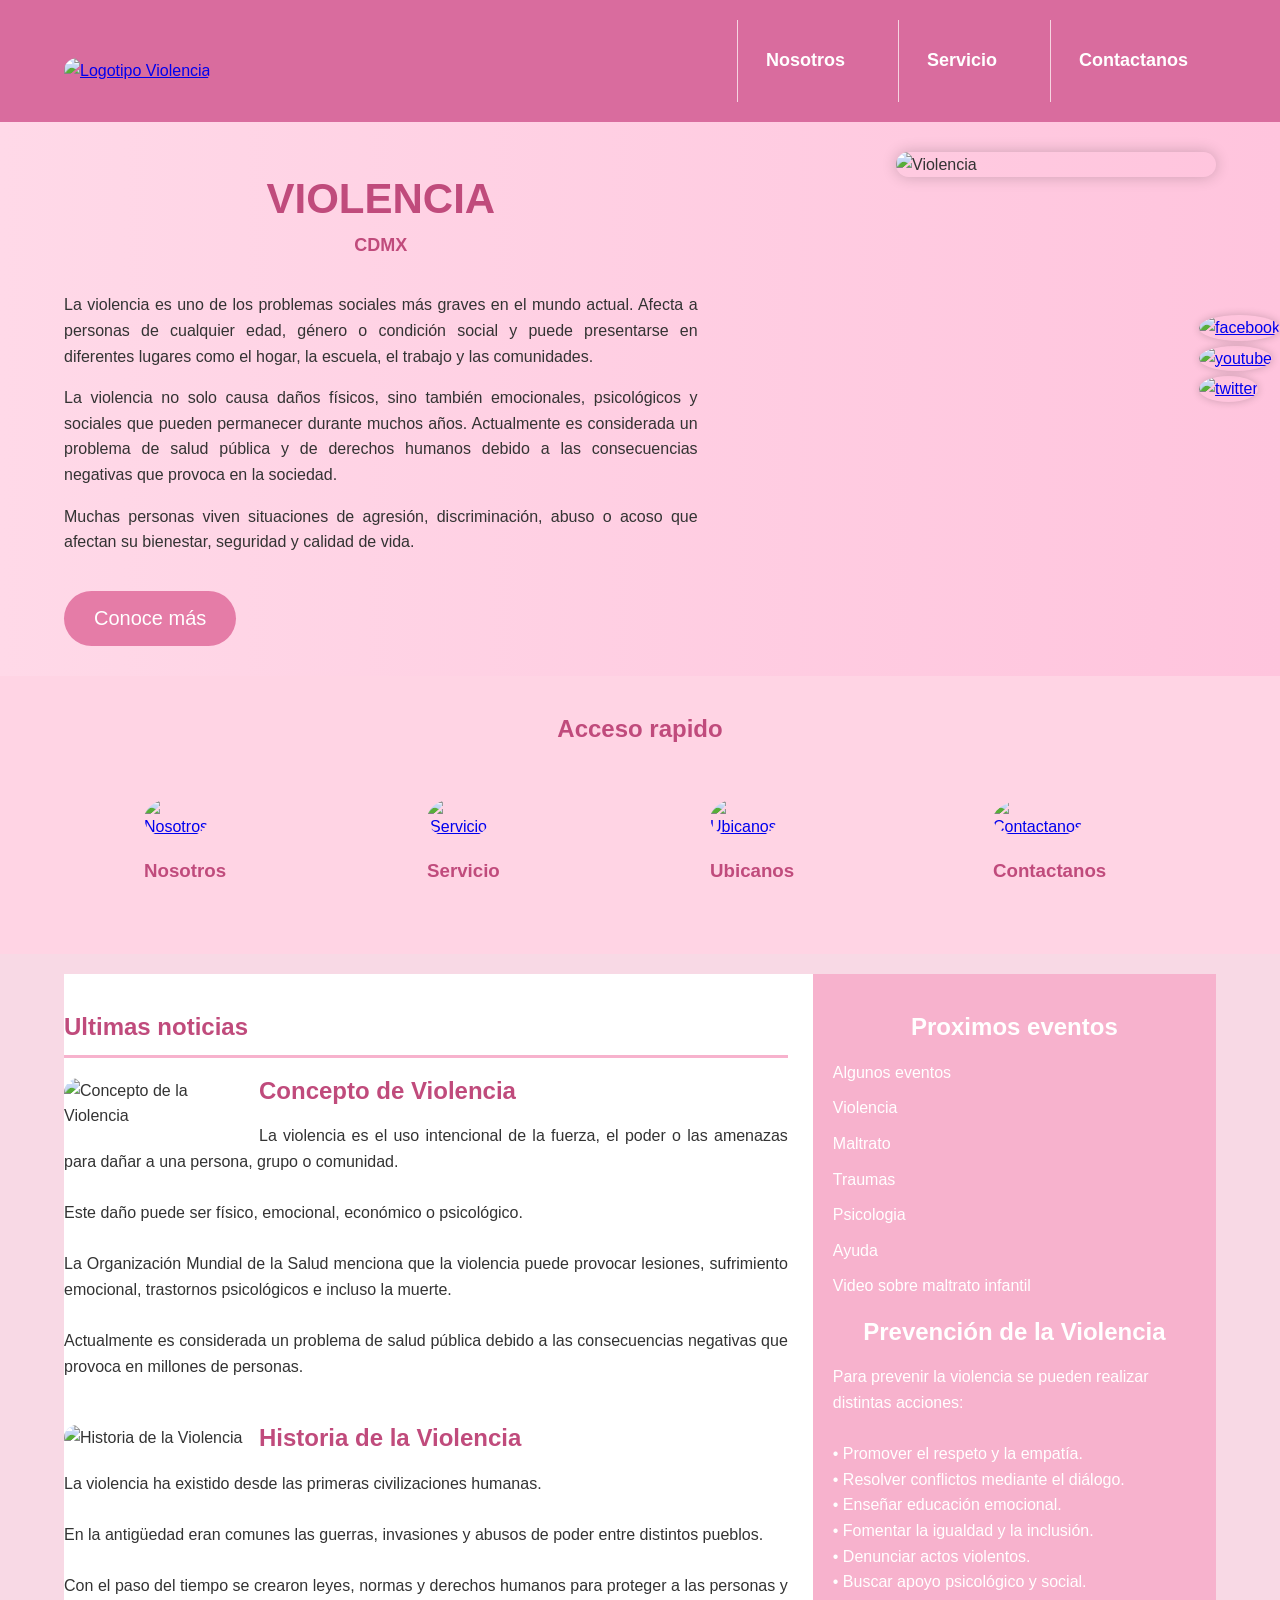
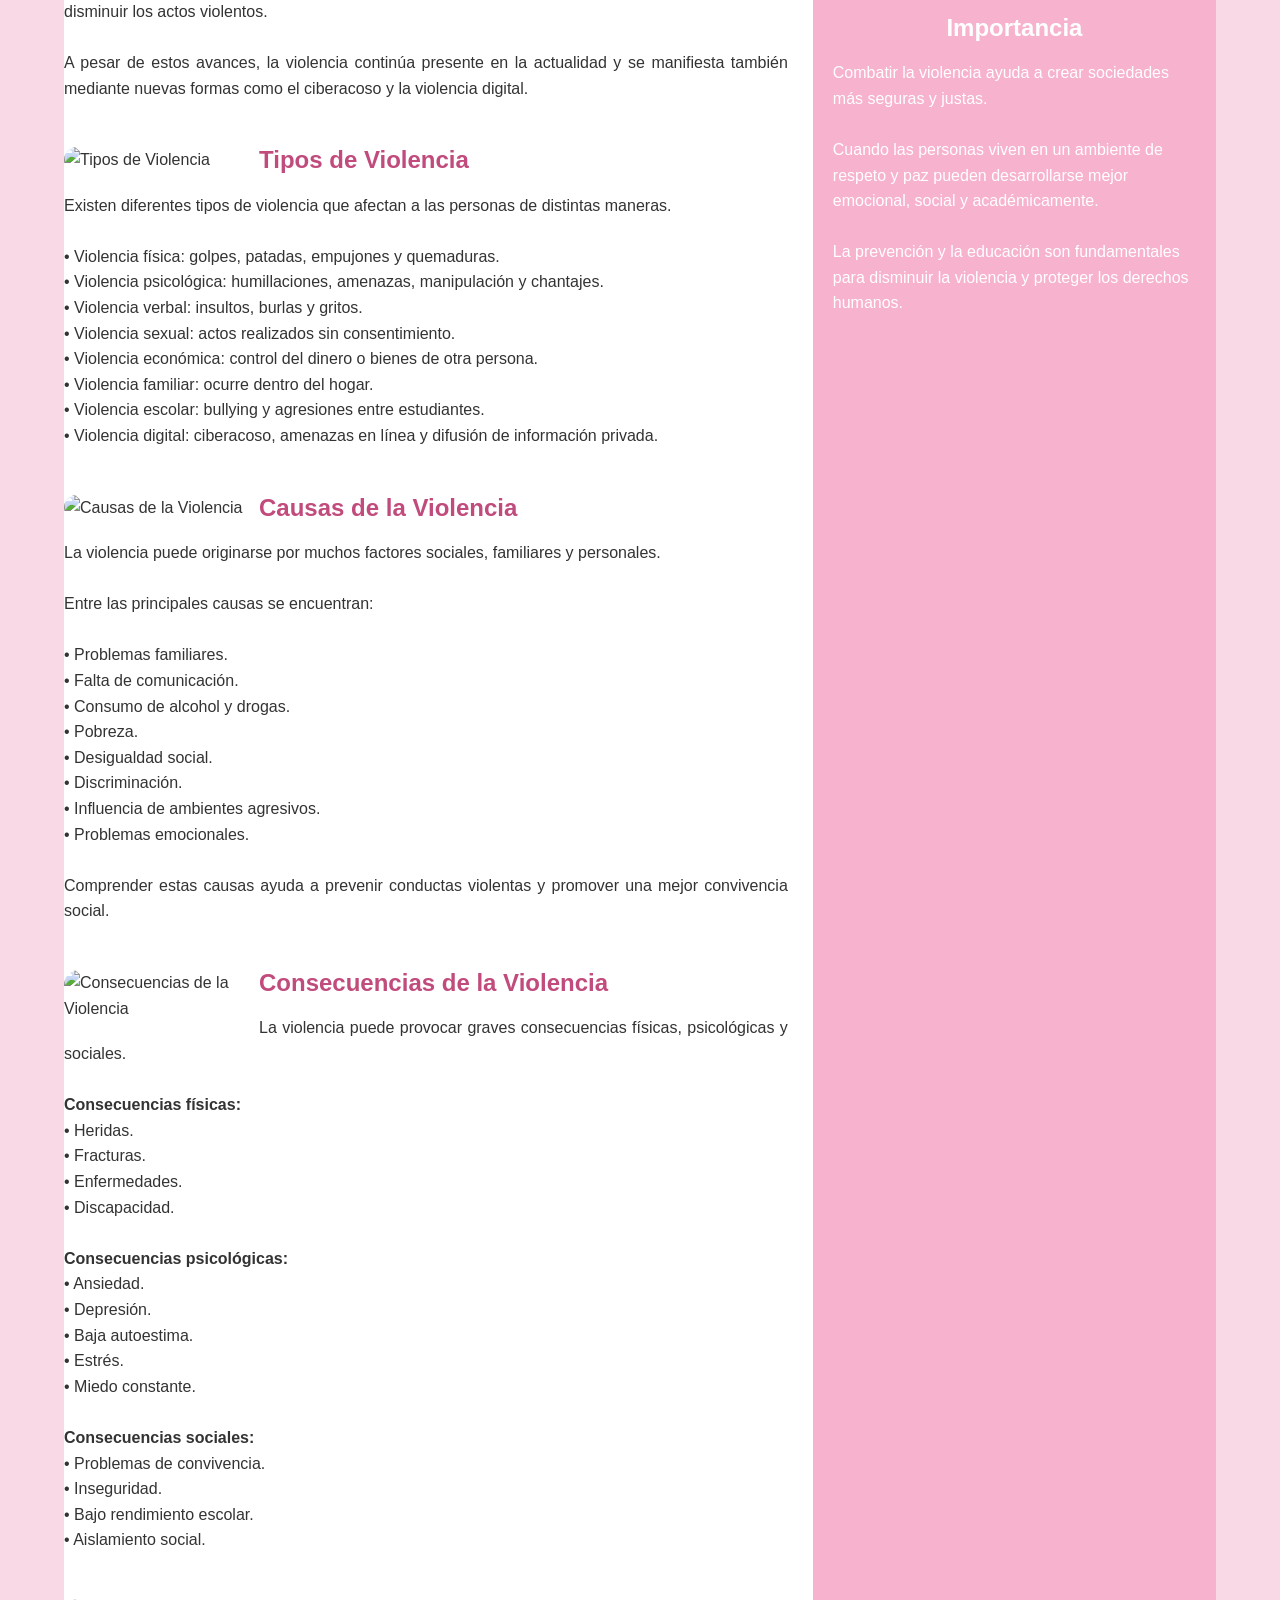
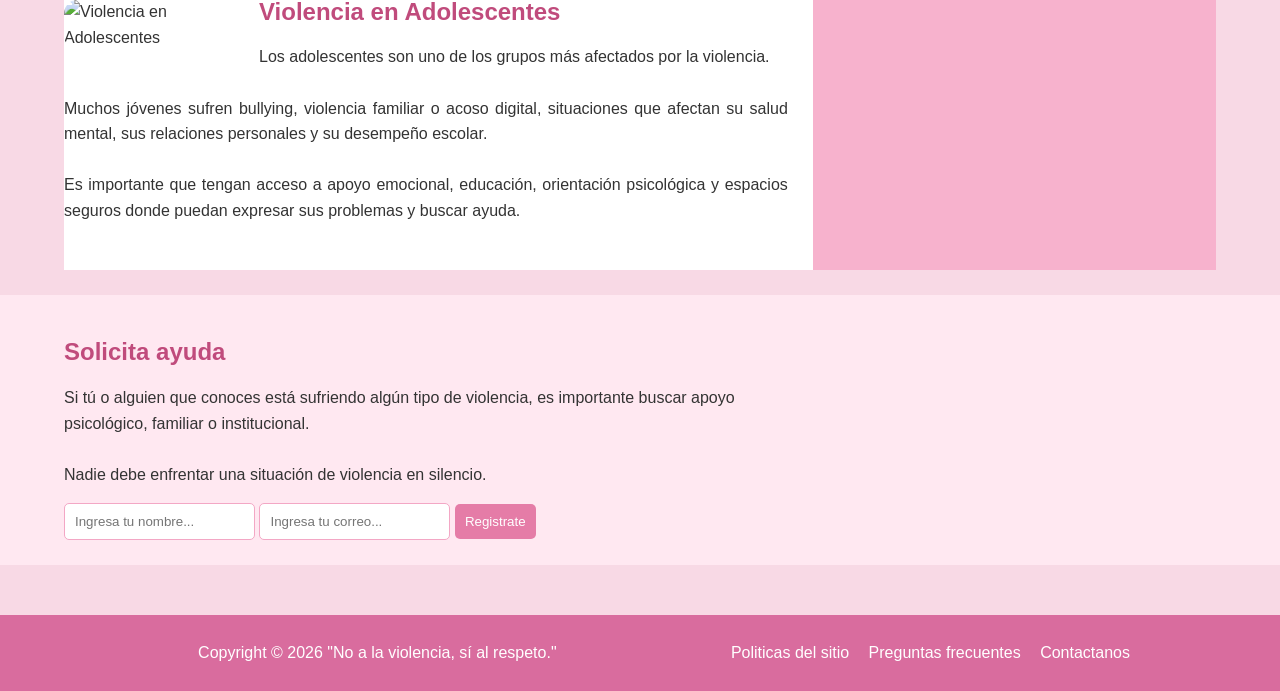
==== index.html @ 07f92d8f "Update index.html" ====
<!DOCTYPE html>
<html lang="es">
<head>
    <meta charset="UTF-8">
    <title>Proyecto Violencia</title>
    <link rel="stylesheet" href="Violencia_estilo.css">
</head>

<body>

<header class="encabezado" role="banner">
    <div class="contenedor">

        <a href="#" class="logo">
            <img src="C:\Users\saman\OneDrive\Nueva carpeta\Logo violencia.JPG" alt="Logotipo Violencia">
        </a>

        <nav role="navigation">
            <ul>
                <li><a href="Nosotros.html">Nosotros</a></li>
                <li><a href="Servicios.html">Servicio</a></li>
                <li><a href="Contactanos.html">Contactanos</a></li>
            </ul>
        </nav>

    </div>
</header>

<!-- FIN ENCABEZADO -->

<div class="presentacion">

    <div class="contenedor">

        <div class="introduccion-presentacion">

            <h1>VIOLENCIA <br><span>CDMX</span></h1>

            <p>
            La violencia es uno de los problemas sociales más graves en el mundo actual.
            Afecta a personas de cualquier edad, género o condición social y puede
            presentarse en diferentes lugares como el hogar, la escuela, el trabajo
            y las comunidades.
            </p>

            <p>
            La violencia no solo causa daños físicos, sino también emocionales,
            psicológicos y sociales que pueden permanecer durante muchos años.
            Actualmente es considerada un problema de salud pública y de derechos
            humanos debido a las consecuencias negativas que provoca en la sociedad.
            </p>

            <p>
            Muchas personas viven situaciones de agresión, discriminación, abuso o
            acoso que afectan su bienestar, seguridad y calidad de vida.
            </p>

            <a href="https://www.comoves.unam.mx/numeros/articulo/143/maltrato-la-violencia-de-todos-los-dias"
            class="aprender-mas"
            target="_blank">
            Conoce más
            </a>

        </div>

        <img src="C:\Users\saman\OneDrive\Nueva carpeta\Violencia.JPG" alt="Violencia">

    </div>

</div>

<!-- FIN PRESENTACION -->

<!-- INICIO ACCESO RAPIDO -->

<section class="acceso-rapido">
    <div class="contenedor">

        <h2>Acceso rapido</h2>

        <ul>

            <figure>
                <a href="Nosotros.html">
                    <img src="C:\Users\saman\OneDrive\Nueva carpeta\nosotros.PNG" alt="Nosotros">
                </a>
                <figcaption>
                    <h3><a href="Nosotros.html">Nosotros</a></h3>
                </figcaption>
            </figure>

            <figure>
                <a href="Servicios.html">
                    <img src="C:\Users\saman\OneDrive\Nueva carpeta\Servicio.JPG" alt="Servicio">
                </a>
                <figcaption>
                    <h3><a href="Servicios.html">Servicio</a></h3>
                </figcaption>
            </figure>

            <figure>
                <a href="Ubicacion.html">
                    <img src="C:\Users\saman\OneDrive\Nueva carpeta\Ubicacion.AVIF" alt="Ubicanos">
                </a>
                <figcaption>
                    <h3><a href="Ubicacion.html">Ubicanos</a></h3>
                </figcaption>
            </figure>

            <figure>
                <a href="Contactanos.html">
                    <img src="C:\Users\saman\OneDrive\Nueva carpeta\Contactanos.JPG" alt="Contactanos">
                </a>
                <figcaption>
                    <h3><a href="Contactanos.html">Contactanos</a></h3>
                </figcaption>
            </figure>

        </ul>

    </div>
</section>

<!-- FIN ACCESO RAPIDO -->

<div class="bloque-contenido">
    <div class="contenedor">

        <main class="articulos" role="main">

            <h2>Ultimas noticias</h2>

            <article>

                <img src="C:\Users\saman\OneDrive\Nueva carpeta\Violencia2.JPG" alt="Concepto de la Violencia">

                <h1>
                    <a href="https://consulmex.sre.gob.mx/fresno/index.php/es/proteccion/vaim/que-es-la-violencia">Concepto de Violencia</a>
                </h1>

                <p>
                La violencia es el uso intencional de la fuerza, el poder o las
                amenazas para dañar a una persona, grupo o comunidad.

                <br><br>

                Este daño puede ser físico, emocional, económico o psicológico.

                <br><br>

                La Organización Mundial de la Salud menciona que la violencia puede
                provocar lesiones, sufrimiento emocional, trastornos psicológicos
                e incluso la muerte.

                <br><br>

                Actualmente es considerada un problema de salud pública debido a
                las consecuencias negativas que provoca en millones de personas.
                </p>

            </article>

            <article>

                <img src="C:\Users\saman\OneDrive\Nueva carpeta\Violencia3.WEBP" alt="Historia de la Violencia">

                <h1>
                    <a href="https://courier.unesco.org/es/articles/los-origenes-de-la-violencia">Historia de la Violencia</a>
                </h1>

                <p>
                La violencia ha existido desde las primeras civilizaciones humanas.

                <br><br>

                En la antigüedad eran comunes las guerras, invasiones y abusos de
                poder entre distintos pueblos.

                <br><br>

                Con el paso del tiempo se crearon leyes, normas y derechos humanos
                para proteger a las personas y disminuir los actos violentos.

                <br><br>

                A pesar de estos avances, la violencia continúa presente en la
                actualidad y se manifiesta también mediante nuevas formas como
                el ciberacoso y la violencia digital.
                </p>

            </article>

                        <article>

                <img src="C:\Users\saman\OneDrive\Nueva carpeta\Tipos.JPG" alt="Tipos de Violencia">

                <h1>
                    <a href="https://www.gob.mx/cms/uploads/attachment/file/303594/Prevencion_de_la_violencia__Tipos_de_Violencia.pdf">Tipos de Violencia</a>
                </h1>

                <p>
                Existen diferentes tipos de violencia que afectan a las personas de distintas maneras.

                <br><br>

                • Violencia física: golpes, patadas, empujones y quemaduras.<br>
                • Violencia psicológica: humillaciones, amenazas, manipulación y chantajes.<br>
                • Violencia verbal: insultos, burlas y gritos.<br>
                • Violencia sexual: actos realizados sin consentimiento.<br>
                • Violencia económica: control del dinero o bienes de otra persona.<br>
                • Violencia familiar: ocurre dentro del hogar.<br>
                • Violencia escolar: bullying y agresiones entre estudiantes.<br>
                • Violencia digital: ciberacoso, amenazas en línea y difusión de información privada.
                </p>

            </article>

            <article>

                <img src="C:\Users\saman\OneDrive\Nueva carpeta\causas.JPG" alt="Causas de la Violencia">

                <h1>
                    <a href="https://iucpol.com/genetica-y-violencia-causas/?srsltid=AfmBOopUWx2rlvfwy8B8EPbp8piBoFKcfzsE8zmRlgipZtyoLxdFioP6">Causas de la Violencia</a>
                </h1>

                <p>
                La violencia puede originarse por muchos factores sociales, familiares y personales.

                <br><br>

                Entre las principales causas se encuentran:

                <br><br>

                • Problemas familiares.<br>
                • Falta de comunicación.<br>
                • Consumo de alcohol y drogas.<br>
                • Pobreza.<br>
                • Desigualdad social.<br>
                • Discriminación.<br>
                • Influencia de ambientes agresivos.<br>
                • Problemas emocionales.

                <br><br>

                Comprender estas causas ayuda a prevenir conductas violentas y promover una mejor convivencia social.
                </p>

            </article>

            <article>

                <img src="C:\Users\saman\OneDrive\Nueva carpeta\consecuencias.WEBP" alt="Consecuencias de la Violencia">

                <h1>
                    <a href="https://www.hommealternative.com/fr/consecuencias-violencia.htm">Consecuencias de la Violencia</a>
                </h1>

                <p>
                La violencia puede provocar graves consecuencias físicas, psicológicas y sociales.

                <br><br>

                <b>Consecuencias físicas:</b><br>
                • Heridas.<br>
                • Fracturas.<br>
                • Enfermedades.<br>
                • Discapacidad.

                <br><br>

                <b>Consecuencias psicológicas:</b><br>
                • Ansiedad.<br>
                • Depresión.<br>
                • Baja autoestima.<br>
                • Estrés.<br>
                • Miedo constante.

                <br><br>

                <b>Consecuencias sociales:</b><br>
                • Problemas de convivencia.<br>
                • Inseguridad.<br>
                • Bajo rendimiento escolar.<br>
                • Aislamiento social.
                </p>

            </article>

            <article>

                <img src="C:\Users\saman\OneDrive\Nueva carpeta\Adolecentes.JPG" alt="Violencia en Adolescentes">

                <h1>
                    <a href="https://www.paho.org/es/temas/violencia-juvenil">Violencia en Adolescentes</a>
                </h1>

                <p>
                Los adolescentes son uno de los grupos más afectados por la violencia.

                <br><br>

                Muchos jóvenes sufren bullying, violencia familiar o acoso digital,
                situaciones que afectan su salud mental, sus relaciones personales
                y su desempeño escolar.

                <br><br>

                Es importante que tengan acceso a apoyo emocional, educación,
                orientación psicológica y espacios seguros donde puedan expresar
                sus problemas y buscar ayuda.
                </p>

            </article>

                    </main>

        <aside class="complementario" role="complementary">

            <h2>Proximos eventos</h2>

            <ul>
                <li><a href="https://www.unwomen.org/es/what-we-do/ending-violence-against-women/unite/theme">Algunos eventos</a></li>
                <li><a href="https://www.uv.mx/cendhiu/general/violencia-y-agresividad/">Violencia</a></li>
                <li><a href="https://es.hsc.unm.edu/medicine/education/leo/reporting/">Maltrato</a></li>
                <li><a href="https://www.medicalnewstoday.com/articles/es/que-es-trauma">Traumas</a></li>
                <li><a href="https://www.unir.net/revista/salud/que-es-psicologia-que-estudia/">Psicologia</a></li>
                <li><a href="https://mujeresseguras.cdmx.gob.mx/como-denunciar/">Ayuda</a></li>
                <li><a href="https://youtu.be/_oITk8RT4_k?si=hsIgcjNfLHgaTD6E">Video sobre maltrato infantil</a></li>
            </ul>

            <h2>Prevención de la Violencia</h2>

            <p>
            Para prevenir la violencia se pueden realizar distintas acciones:

            <br><br>

            • Promover el respeto y la empatía.<br>
            • Resolver conflictos mediante el diálogo.<br>
            • Enseñar educación emocional.<br>
            • Fomentar la igualdad y la inclusión.<br>
            • Denunciar actos violentos.<br>
            • Buscar apoyo psicológico y social.
            </p>

            <h2>Importancia</h2>

            <p>
            Combatir la violencia ayuda a crear sociedades más seguras y justas.

            <br><br>

            Cuando las personas viven en un ambiente de respeto y paz pueden
            desarrollarse mejor emocional, social y académicamente.

            <br><br>

            La prevención y la educación son fundamentales para disminuir la
            violencia y proteger los derechos humanos.
            </p>

        </aside>

    </div>
</div>

<!-- FIN BLOQUE CONTENIDO -->

<section class="suscripcion">

    <div class="contenedor">

        <h2>Solicita ayuda</h2>

        <p>
        Si tú o alguien que conoces está sufriendo algún tipo de violencia,
        es importante buscar apoyo psicológico, familiar o institucional.

        <br><br>

        Nadie debe enfrentar una situación de violencia en silencio.
        </p>

        <form action="#">

            <input type="text"
            name="nombre"
            placeholder="Ingresa tu nombre..."
            required>

            <input type="email"
            name="email"
            placeholder="Ingresa tu correo..."
            required>

            <input type="submit"
            name="valor"
            value="Registrate">

        </form>

    </div>

</section>


<!-- FIN SUSCRIPCION -->

<footer class="piedepagina" role="contentinfo">

    <div class="contenedor">

        <small>
        Copyright © 2026 "No a la violencia, sí al respeto."
        </small>

        <nav>
            <ul>
                <li><a href="Politicas de Sitio.html">Politicas del sitio</a></li>
                <li><a href="Preguntas frecuentes.html">Preguntas frecuentes</a></li>
                <li><a href="Contactanos.html">Contactanos</a></li>
            </ul>
        </nav>

    </div>

</footer>

<!-- REDES SOCIALES -->

<div class="social">

    <a href="https://www.facebook.com/share/1Fojn9PN9R/" title="FaceBook">
        <img src="C:\Users\saman\OneDrive\Nueva carpeta\Facebook.JPG" alt="facebook">
    </a>

    <a href="https://youtube.com/@nomas_violenciamx?si=GZgASnxwafXdJVvI" title="Youtube">
        <img src="C:\Users\saman\OneDrive\Nueva carpeta\YouTube.WEBP" alt="youtube">
    </a>

    <a href="https://x.com/RespetoSinVio" title="twitter">
        <img src="C:\Users\saman\OneDrive\Nueva carpeta\Twitter.PNG" alt="twitter">
    </a>

</div>

</body>
</html>
---- Violencia_estilo.css ----
*{
    box-sizing:border-box;
}

body{
    font-size:16px;
    font-family: Arial, Helvetica, sans-serif;
    line-height:1.6em;
    margin:0;
    background:#fff5f8;
    color:#444;
}

.contenedor{
    width:980px;
    margin:0 auto;
}

/* ENCABEZADO */

.encabezado{
    background:#f8b8d0;
    overflow:hidden;
}

.logo{
    float:left;
    position:relative;
    top:10px;
}

.logo img{
    width:90px;
    border-radius:50%;
}

.encabezado nav{
    float:right;
}

.encabezado nav ul{
    margin:0;
    padding:0;
    list-style:none;
}

.encabezado nav ul li{
    display:inline-block;
}

.encabezado nav ul li a{
    display:block;
    color:#fff;
    padding:28px;
    text-decoration:none;
    border-left:1px solid #f6d4e1;
}

.encabezado nav ul li a:hover{
    background:#f59abc;
}

/* PRESENTACION */

.presentacion{
    background:linear-gradient(to right,#ffd9e8,#ffc4dd);
    overflow:hidden;
    padding:30px 0;
}

.introduccion-presentacion{
    float:left;
    width:55%;
}

.introduccion-presentacion h1{
    color:#c04b7c;
    font-size:42px;
    text-align:center;
    line-height:0.9em;
}

.introduccion-presentacion h1 span{
    font-size:18px;
}

.introduccion-presentacion p{
    text-align:justify;
}

.presentacion img{
    float:right;
    width:320px;
    border-radius:20px;
    box-shadow:0 0 15px rgba(0,0,0,.2);
}

/* BOTON */

a.aprender-mas{
    display:inline-block;
    margin-top:20px;
    padding:15px 30px;
    background:#e57ca7;
    color:white;
    text-decoration:none;
    border-radius:30px;
    font-size:20px;
    transition:.3s;
}

a.aprender-mas:hover{
    background:#cf5b8d;
}

/* ACCESO RAPIDO */
.acceso-rapido ul{
    display: grid;
    grid-template-columns: repeat(4, 1fr);
    gap: 20px;
    text-align: center;
 }
 .acceso-rapido figure img{
    width: 120px;
    height: 120px;
    border-radius: 50%;
}   
.acceso-rapido{
    background:#ffd4e4;
    overflow:hidden;
    padding-bottom:20px;
}

.acceso-rapido h2{
    text-align:center;
    color:#c04b7c;
    padding:20px;
}

.acceso-rapido figure{
    display:inline-block;
    width:24%;
    text-align:center;
}

.acceso-rapido img{
    width:90px;
    border-radius:50%;
}

.acceso-rapido h3 a{
    color:#c04b7c;
    text-decoration:none;
}

/* CONTENIDO */

.bloque-contenido{
    margin-top:20px;
}

.bloque-contenido .contenedor{
    display:table;
}

/* ARTICULOS */

.articulos{
    display:table-cell;
    width:65%;
    background:white;
    padding-right:25px;
}

.articulos h2{
    color:#c04b7c;
    border-bottom:3px solid #f7b2cd;
    padding-bottom:15px;
}

.articulos article{
    margin-bottom:30px;
    overflow:hidden;
}

.articulos img{
    float:left;
    width:180px;
    margin-right:15px;
    border-radius:15px;
}

.articulos article h1{
    margin-top:0;
}

.articulos article h1 a{
    color:#c04b7c;
    text-decoration:none;
}

.articulos article h1 a:hover{
    text-decoration:underline;
}

.articulos p{
    text-align:justify;
}

/* ASIDE */

.complementario{
    display:table-cell;
    width:35%;
    background:#f7b2cd;
    padding:20px;
    color:white;
}

.complementario h2{
    text-align:center;
}

.complementario ul{
    list-style:none;
    padding:0;
}

.complementario li{
    margin-bottom:10px;
}

.complementario li a{
    color:white;
    text-decoration:none;
}

.complementario li a:hover{
    color:#ffeef5;
}

/* SUSCRIPCION */

.suscripcion{
    background:#ffe8f1;
    margin-top:25px;
    padding:25px 0;
    overflow:hidden;
}

.suscripcion h2{
    color:#c04b7c;
}

.suscripcion p{
    width:60%;
}

.suscripcion form{
    margin-top:15px;
}

.suscripcion input{
    padding:10px;
    border:1px solid #f3a7c5;
    border-radius:5px;
}

.suscripcion input[type="submit"]{
    background:#e57ca7;
    color:white;
    border:none;
    cursor:pointer;
}

.suscripcion input[type="submit"]:hover{
    background:#cf5b8d;
}

/* PIE DE PAGINA */

.piedepagina{
    background:#c04b7c;
    padding:20px 0;
    margin-top:20px;
}

.piedepagina .contenedor{
    display:table;
    width:980px;
}

.piedepagina small{
    display:table-cell;
    color:white;
}

.piedepagina nav{
    display:table-cell;
    text-align:right;
}

.piedepagina nav ul{
    list-style:none;
    margin:0;
    padding:0;
}

.piedepagina nav ul li{
    display:inline-block;
    margin-left:15px;
}

.piedepagina nav ul li a{
    color:white;
    text-decoration:none;
}

.piedepagina nav ul li a:hover{
    color:#ffe8f1;
}

/* REDES SOCIALES */

.social{
    position:fixed;
    right:0;
    top:35%;
}

.social a{
    display:block;
    margin-bottom:5px;
}

.social img{
    width:50px;
    border-radius:50%;
    box-shadow:0 0 8px rgba(0,0,0,.2);
}
```css
/* ==========================
   ESTILOS GENERALES
========================== */

*{
    margin:0;
    padding:0;
    box-sizing:border-box;
}

body{
    font-family: Arial, Helvetica, sans-serif;
    background:#e8c3d0;
    color:#333;
}

.contenedor{
    width:90%;
    max-width:1200px;
    margin:auto;
}

/* ==========================
   ENCABEZADO
========================== */

.encabezado{
    background:#dca6bf;
    padding:15px 0;
}

.encabezado .contenedor{
    display:flex;
    justify-content:space-between;
    align-items:center;
}

.logo img{
    width:140px;
    border-radius:10px;
}

.encabezado nav ul{
    list-style:none;
    display:flex;
}

.encabezado nav ul li{
    margin-left:25px;
}

.encabezado nav ul li a{
    text-decoration:none;
    color:white;
    font-size:20px;
    font-weight:bold;
    transition:.3s;
}

.encabezado nav ul li a:hover{
    color:#b94d84;
}

/* ==========================
   PAGINAS INTERNAS
========================== */

.pagina-interna{
    padding:60px 0;
    text-align:center;
}

.pagina-interna h1{
    font-size:60px;
    color:#b94d84;
    margin-bottom:30px;
}

.pagina-interna img{
    width:350px;
    max-width:100%;
    border-radius:20px;
    margin-bottom:30px;
    box-shadow:0 0 15px rgba(0,0,0,.2);
}

.pagina-interna p{
    width:80%;
    margin:auto;
    margin-bottom:25px;
    font-size:22px;
    line-height:1.8;
}

/* ==========================
   BOTONES
========================== */

.boton{
    display:inline-block;
    background:#d96c9e;
    color:white;
    text-decoration:none;
    padding:15px 35px;
    border-radius:30px;
    font-size:18px;
    margin-top:25px;
    transition:.3s;
}

.boton:hover{
    background:#b94d84;
}

/* ==========================
   TARJETAS DE SERVICIOS
========================== */

.tarjetas{
    display:flex;
    justify-content:center;
    flex-wrap:wrap;
    gap:25px;
    margin-top:40px;
}

.tarjeta{
    background:white;
    width:280px;
    padding:25px;
    border-radius:15px;
    box-shadow:0 0 15px rgba(0,0,0,.15);
    transition:.3s;
}

.tarjeta:hover{
    transform:translateY(-8px);
}

.tarjeta h3{
    color:#b94d84;
    margin-bottom:15px;
    font-size:24px;
}

.tarjeta p{
    width:100%;
    font-size:18px;
}

/* ==========================
   CONTACTO
========================== */

.datos-contacto{
    background:white;
    width:70%;
    margin:40px auto;
    padding:30px;
    border-radius:20px;
    box-shadow:0 0 15px rgba(0,0,0,.15);
}

.datos-contacto h2{
    color:#b94d84;
    margin-bottom:20px;
}

.datos-contacto p{
    width:100%;
    font-size:20px;
    margin:15px 0;
}

/* ==========================
   FORMULARIO
========================== */

.formulario{
    width:600px;
    max-width:90%;
    margin:auto;
}

.formulario input,
.formulario textarea{
    width:100%;
    padding:15px;
    margin:10px 0;
    border:none;
    border-radius:10px;
    font-size:16px;
}

.formulario textarea{
    resize:none;
}

.formulario button{
    background:#d96c9e;
    color:white;
    border:none;
    padding:15px 30px;
    border-radius:30px;
    font-size:18px;
    cursor:pointer;
    transition:.3s;
}

.formulario button:hover{
    background:#b94d84;
}

/* ==========================
   PIE DE PAGINA
========================== */

.piedepagina{
    background:#dca6bf;
    color:white;
    text-align:center;
    padding:20px;
    margin-top:50px;
}

.piedepagina small{
    font-size:16px;
}

/* ==========================
   RESPONSIVE
========================== */

@media(max-width:768px){

    .encabezado .contenedor{
        flex-direction:column;
    }

    .encabezado nav ul{
        flex-direction:column;
        text-align:center;
        margin-top:15px;
    }

    .encabezado nav ul li{
        margin:10px 0;
    }

    .pagina-interna h1{
        font-size:40px;
    }

    .pagina-interna p{
        width:95%;
        font-size:18px;
    }

    .datos-contacto{
        width:95%;
    }

    .tarjetas{
        flex-direction:column;
        align-items:center;
    }
}
```css
.tarjeta{
    background:white;
    width:280px;
    padding:25px;
    border-radius:15px;
    box-shadow:0 0 15px rgba(0,0,0,.15);
    text-decoration:none;
    color:#333;
    transition:.3s;
}

.tarjeta:hover{
    transform:translateY(-8px);
    box-shadow:0 0 20px rgba(0,0,0,.25);
}

.tarjeta h3{
    color:#b94d84;
    margin-bottom:15px;
}
```css
/* ==========================
   ESTILOS GENERALES
========================== */

*{
    margin:0;
    padding:0;
    box-sizing:border-box;
}

body{
    font-family:'Segoe UI',sans-serif;
    background:#f8d9e5;
    color:#333;
}

.contenedor{
    width:90%;
    max-width:1200px;
    margin:auto;
}

/* ==========================
   ENCABEZADO
========================== */

.encabezado{
    background:#d96c9e;
    padding:20px 0;
    box-shadow:0 3px 10px rgba(0,0,0,.2);
}

.encabezado .contenedor{
    display:flex;
    justify-content:space-between;
    align-items:center;
}

.logo img{
    width:120px;
    border-radius:15px;
}

.encabezado nav ul{
    list-style:none;
    display:flex;
}

.encabezado nav ul li{
    margin-left:25px;
}

.encabezado nav ul li a{
    color:white;
    text-decoration:none;
    font-size:18px;
    font-weight:bold;
}

.encabezado nav ul li a:hover{
    color:#ffe8f2;
}

/* ==========================
   CONTENIDO
========================== */

.pagina-interna{
    padding:60px 0;
    text-align:center;
}

.pagina-interna h1{
    color:#b94d84;
    font-size:55px;
    margin-bottom:30px;
}

.pagina-interna h2{
    color:#b94d84;
    margin:25px 0;
}

.pagina-interna p{
    width:80%;
    margin:15px auto;
    font-size:20px;
    line-height:1.8;
}

.pagina-interna img{
    width:350px;
    max-width:100%;
    border-radius:20px;
    box-shadow:0 5px 15px rgba(0,0,0,.2);
    margin-bottom:30px;
}

/* ==========================
   TARJETAS
========================== */

.tarjetas{
    display:flex;
    justify-content:center;
    flex-wrap:wrap;
    gap:25px;
    margin-top:40px;
}

.tarjeta{
    background:white;
    width:280px;
    padding:25px;
    border-radius:20px;
    text-decoration:none;
    color:#333;
    box-shadow:0 5px 15px rgba(0,0,0,.15);
    transition:.3s;
}

.tarjeta:hover{
    transform:translateY(-10px);
}

.tarjeta h3{
    color:#d96c9e;
    margin-bottom:15px;
}

/* ==========================
   CONTACTO
========================== */

.datos-contacto{
    background:white;
    width:70%;
    margin:30px auto;
    padding:30px;
    border-radius:20px;
    box-shadow:0 5px 15px rgba(0,0,0,.15);
}

.datos-contacto p{
    margin:15px 0;
}

/* ==========================
   FORMULARIO
========================== */

.formulario{
    width:600px;
    max-width:95%;
    margin:auto;
}

.formulario input,
.formulario textarea{
    width:100%;
    padding:15px;
    margin:10px 0;
    border:none;
    border-radius:10px;
    font-size:16px;
}

.formulario button{
    background:#d96c9e;
    color:white;
    border:none;
    padding:15px 30px;
    border-radius:30px;
    cursor:pointer;
    font-size:18px;
}

.formulario button:hover{
    background:#b94d84;
}

/* ==========================
   BOTONES
========================== */

.boton{
    display:inline-block;
    background:#d96c9e;
    color:white;
    text-decoration:none;
    padding:15px 35px;
    border-radius:30px;
    margin-top:25px;
    font-weight:bold;
}

.boton:hover{
    background:#b94d84;
}

/* ==========================
   PIE DE PAGINA
========================== */

.piedepagina{
    background:#d96c9e;
    color:white;
    text-align:center;
    padding:25px;
    margin-top:50px;
}

/* ==========================
   RESPONSIVE
========================== */

@media(max-width:768px){

    .encabezado .contenedor{
        flex-direction:column;
    }

    .encabezado nav ul{
        flex-direction:column;
        text-align:center;
        margin-top:15px;
    }

    .encabezado nav ul li{
        margin:10px 0;
    }

    .pagina-interna h1{
        font-size:40px;
    }

    .pagina-interna p{
        width:95%;
    }

    .datos-contacto{
        width:95%;
    }
}
```css
/* ==========================
   UBICANOS
========================== */

.mapa{
    background:white;
    width:70%;
    margin:30px auto;
    padding:30px;
    border-radius:20px;
    box-shadow:0 5px 15px rgba(0,0,0,.15);
}

.mapa h2{
    color:#b94d84;
    margin-bottom:15px;
}

.mapa p{
    width:100%;
    margin-bottom:20px;
}

.direccion{
    font-size:22px;
    font-weight:bold;
    color:#555;
}
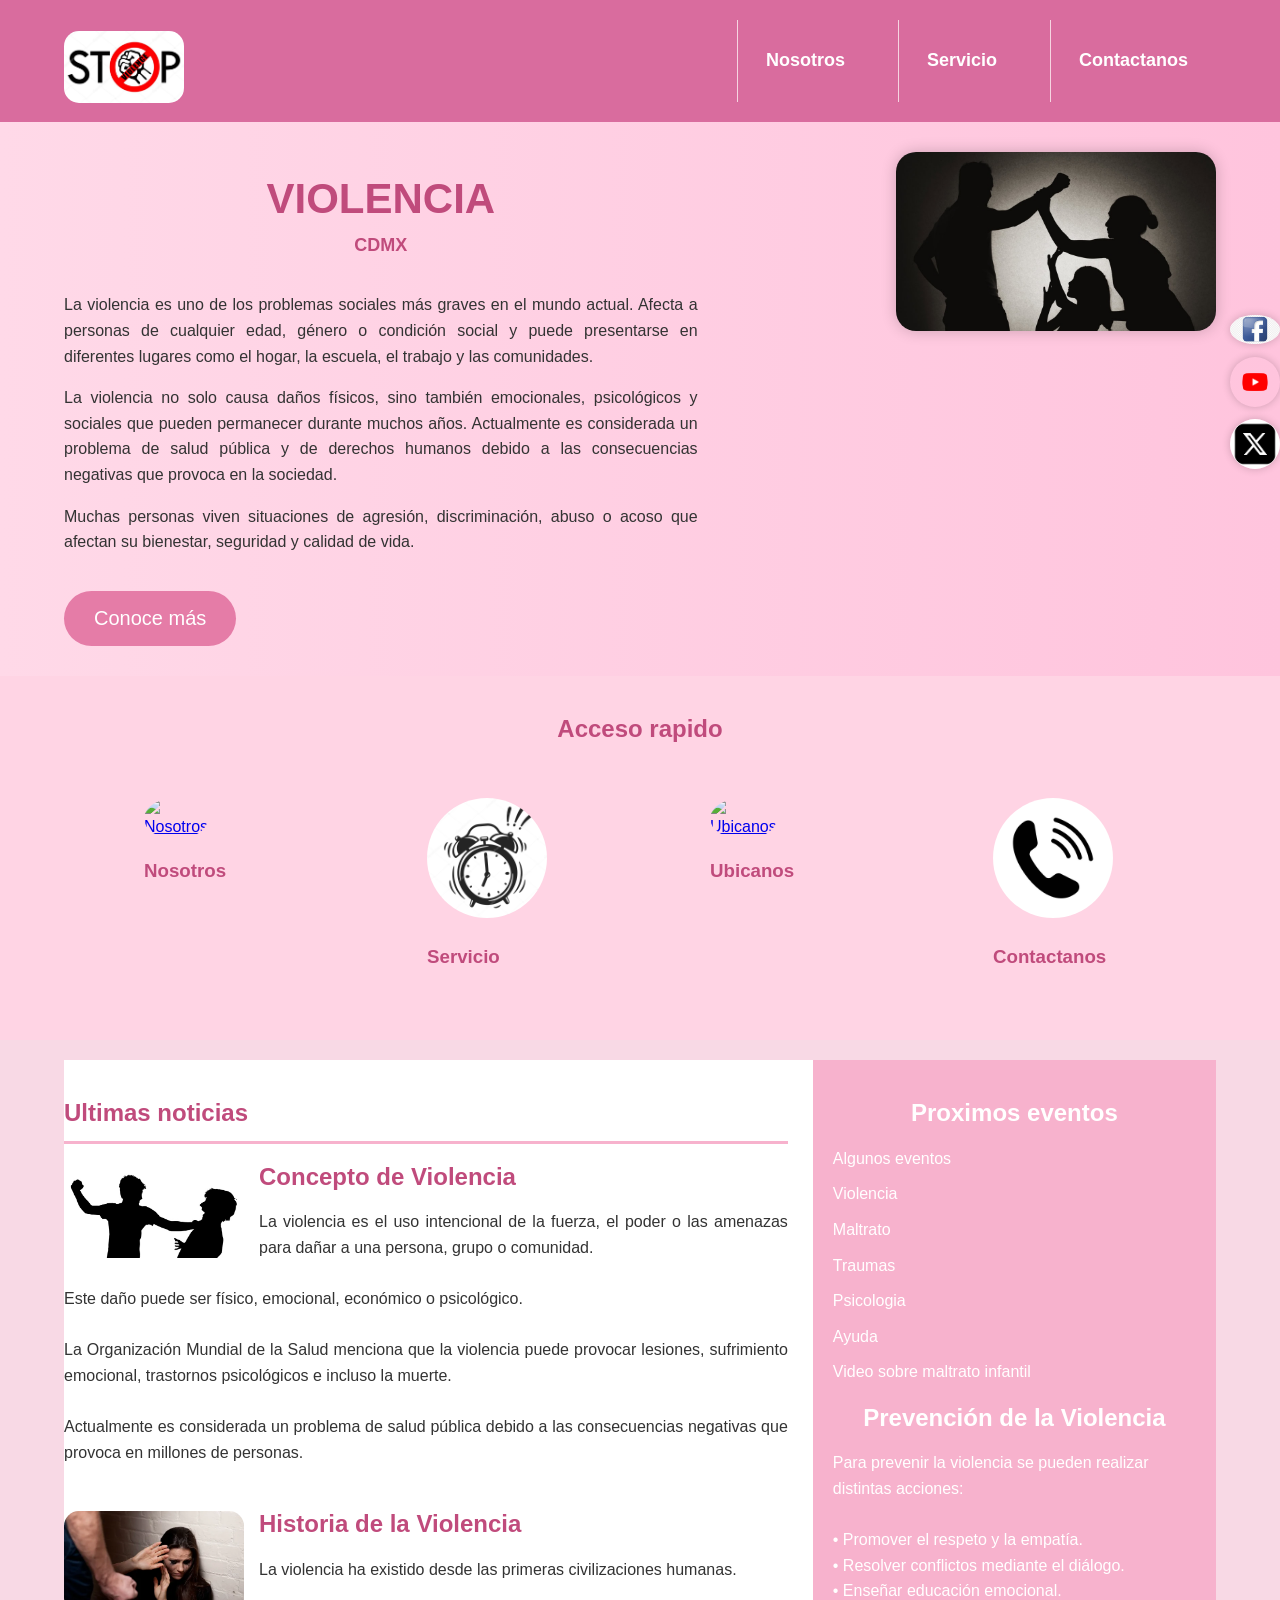
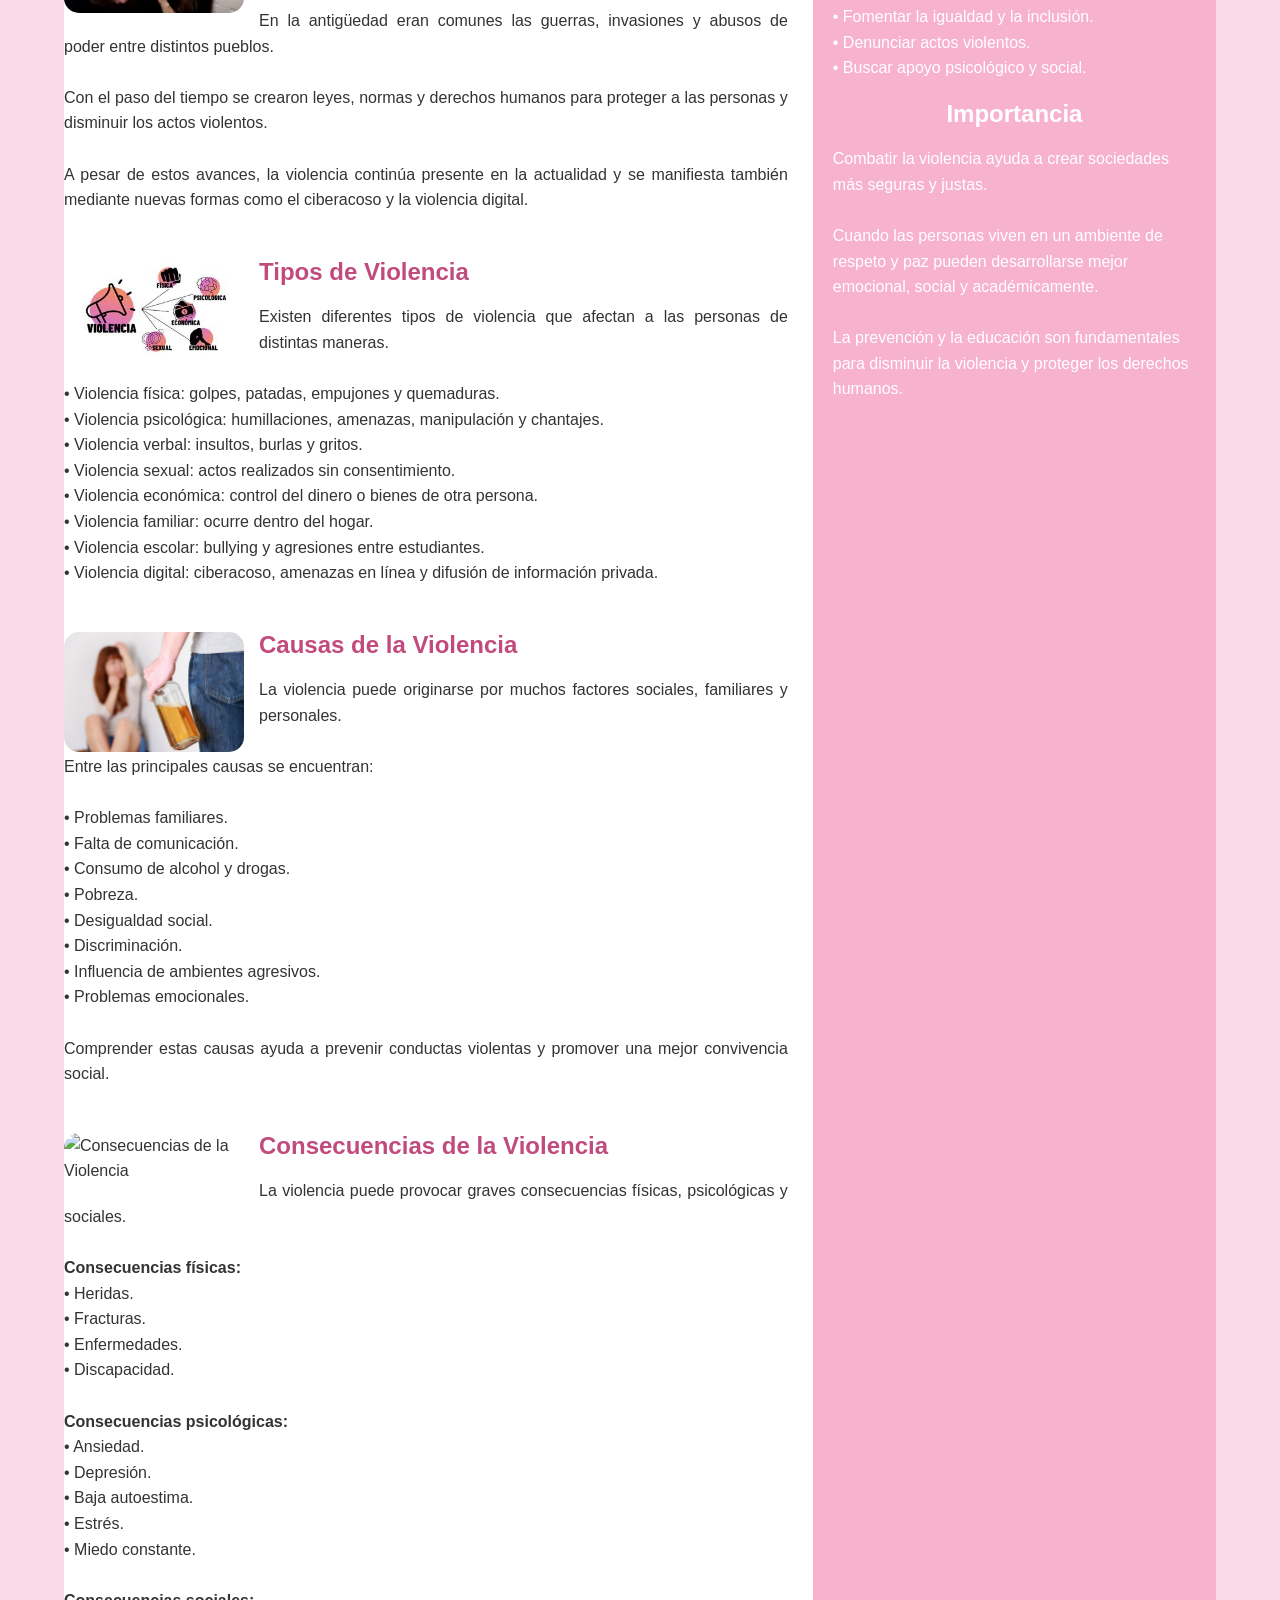
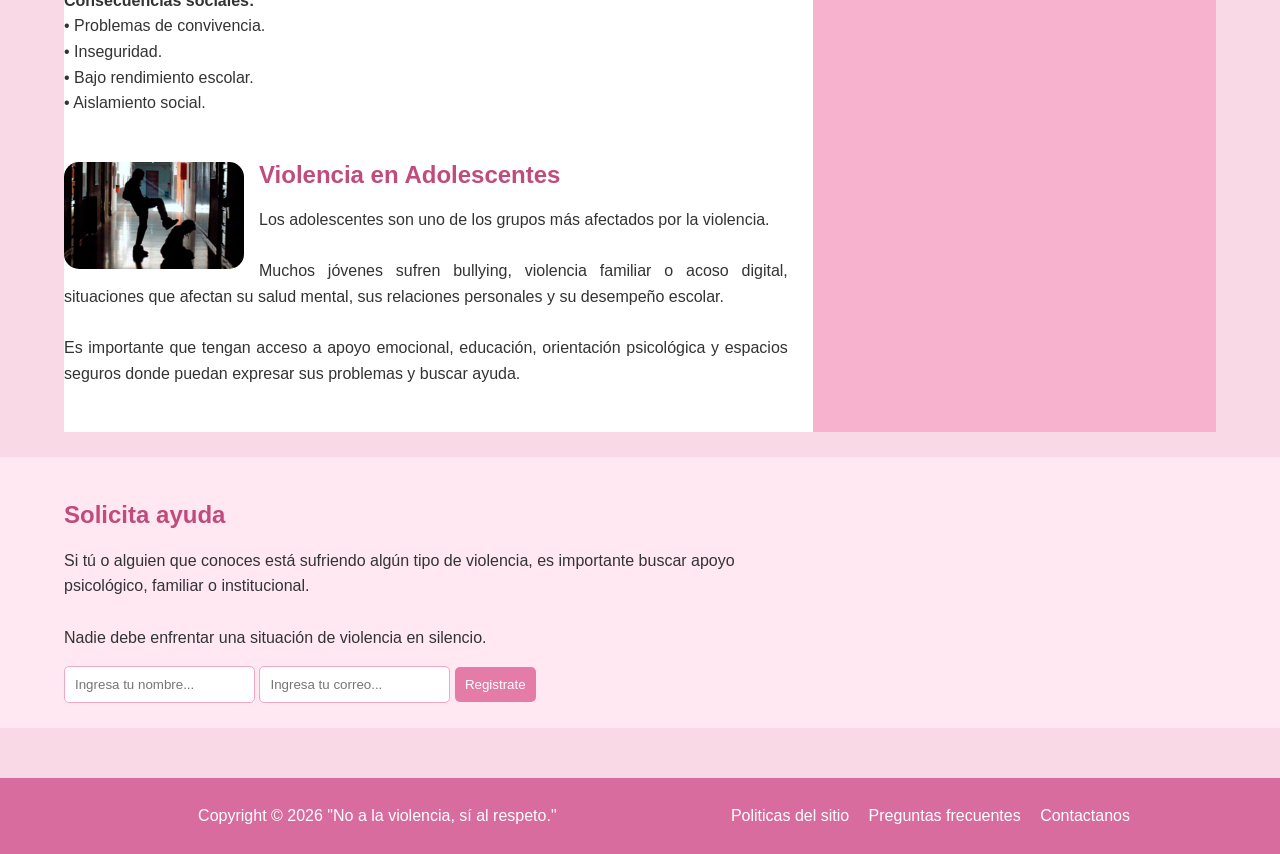
==== commit 01503a86: "Update index.html" ====
--- a/index.html
+++ b/index.html
@@ -12,7 +12,7 @@
     <div class="contenedor">
 
         <a href="#" class="logo">
-            <img src="C:\Users\saman\OneDrive\Nueva carpeta\Logo violencia.JPG" alt="Logotipo Violencia">
+            <img src="Logo violencia.JPG" alt="Logotipo Violencia">
         </a>
 
         <nav role="navigation">
@@ -63,7 +63,7 @@
 
         </div>
 
-        <img src="C:\Users\saman\OneDrive\Nueva carpeta\Violencia.JPG" alt="Violencia">
+        <img src="Violencia.JPG" alt="Violencia">
 
     </div>
 
@@ -82,7 +82,7 @@
 
             <figure>
                 <a href="Nosotros.html">
-                    <img src="C:\Users\saman\OneDrive\Nueva carpeta\nosotros.PNG" alt="Nosotros">
+                    <img src="nosotros.PNG" alt="Nosotros">
                 </a>
                 <figcaption>
                     <h3><a href="Nosotros.html">Nosotros</a></h3>
@@ -91,7 +91,7 @@
 
             <figure>
                 <a href="Servicios.html">
-                    <img src="C:\Users\saman\OneDrive\Nueva carpeta\Servicio.JPG" alt="Servicio">
+                    <img src="Servicio.JPG" alt="Servicio">
                 </a>
                 <figcaption>
                     <h3><a href="Servicios.html">Servicio</a></h3>
@@ -100,7 +100,7 @@
 
             <figure>
                 <a href="Ubicacion.html">
-                    <img src="C:\Users\saman\OneDrive\Nueva carpeta\Ubicacion.AVIF" alt="Ubicanos">
+                    <img src=Ubicacion.AVIF" alt="Ubicanos">
                 </a>
                 <figcaption>
                     <h3><a href="Ubicacion.html">Ubicanos</a></h3>
@@ -109,7 +109,7 @@
 
             <figure>
                 <a href="Contactanos.html">
-                    <img src="C:\Users\saman\OneDrive\Nueva carpeta\Contactanos.JPG" alt="Contactanos">
+                    <img src="Contactanos.JPG" alt="Contactanos">
                 </a>
                 <figcaption>
                     <h3><a href="Contactanos.html">Contactanos</a></h3>
@@ -132,7 +132,7 @@
 
             <article>
 
-                <img src="C:\Users\saman\OneDrive\Nueva carpeta\Violencia2.JPG" alt="Concepto de la Violencia">
+                <img src="Violencia2.JPG" alt="Concepto de la Violencia">
 
                 <h1>
                     <a href="https://consulmex.sre.gob.mx/fresno/index.php/es/proteccion/vaim/que-es-la-violencia">Concepto de Violencia</a>
@@ -162,7 +162,7 @@
 
             <article>
 
-                <img src="C:\Users\saman\OneDrive\Nueva carpeta\Violencia3.WEBP" alt="Historia de la Violencia">
+                <img src="Violencia3.WEBP" alt="Historia de la Violencia">
 
                 <h1>
                     <a href="https://courier.unesco.org/es/articles/los-origenes-de-la-violencia">Historia de la Violencia</a>
@@ -192,7 +192,7 @@
 
                         <article>
 
-                <img src="C:\Users\saman\OneDrive\Nueva carpeta\Tipos.JPG" alt="Tipos de Violencia">
+                <img src="Tipos.JPG" alt="Tipos de Violencia">
 
                 <h1>
                     <a href="https://www.gob.mx/cms/uploads/attachment/file/303594/Prevencion_de_la_violencia__Tipos_de_Violencia.pdf">Tipos de Violencia</a>
@@ -217,7 +217,7 @@
 
             <article>
 
-                <img src="C:\Users\saman\OneDrive\Nueva carpeta\causas.JPG" alt="Causas de la Violencia">
+                <img src="causas.JPG" alt="Causas de la Violencia">
 
                 <h1>
                     <a href="https://iucpol.com/genetica-y-violencia-causas/?srsltid=AfmBOopUWx2rlvfwy8B8EPbp8piBoFKcfzsE8zmRlgipZtyoLxdFioP6">Causas de la Violencia</a>
@@ -250,7 +250,7 @@
 
             <article>
 
-                <img src="C:\Users\saman\OneDrive\Nueva carpeta\consecuencias.WEBP" alt="Consecuencias de la Violencia">
+                <img src="consecuencias.WEBP" alt="Consecuencias de la Violencia">
 
                 <h1>
                     <a href="https://www.hommealternative.com/fr/consecuencias-violencia.htm">Consecuencias de la Violencia</a>
@@ -289,7 +289,7 @@
 
             <article>
 
-                <img src="C:\Users\saman\OneDrive\Nueva carpeta\Adolecentes.JPG" alt="Violencia en Adolescentes">
+                <img src="Adolecentes.JPG" alt="Violencia en Adolescentes">
 
                 <h1>
                     <a href="https://www.paho.org/es/temas/violencia-juvenil">Violencia en Adolescentes</a>
@@ -432,15 +432,15 @@
 <div class="social">
 
     <a href="https://www.facebook.com/share/1Fojn9PN9R/" title="FaceBook">
-        <img src="C:\Users\saman\OneDrive\Nueva carpeta\Facebook.JPG" alt="facebook">
+        <img src="Facebook.JPG" alt="facebook">
     </a>
 
     <a href="https://youtube.com/@nomas_violenciamx?si=GZgASnxwafXdJVvI" title="Youtube">
-        <img src="C:\Users\saman\OneDrive\Nueva carpeta\YouTube.WEBP" alt="youtube">
+        <img src="YouTube.WEBP" alt="youtube">
     </a>
 
     <a href="https://x.com/RespetoSinVio" title="twitter">
-        <img src="C:\Users\saman\OneDrive\Nueva carpeta\Twitter.PNG" alt="twitter">
+        <img src="Twitter.PNG" alt="twitter">
     </a>
 
 </div>
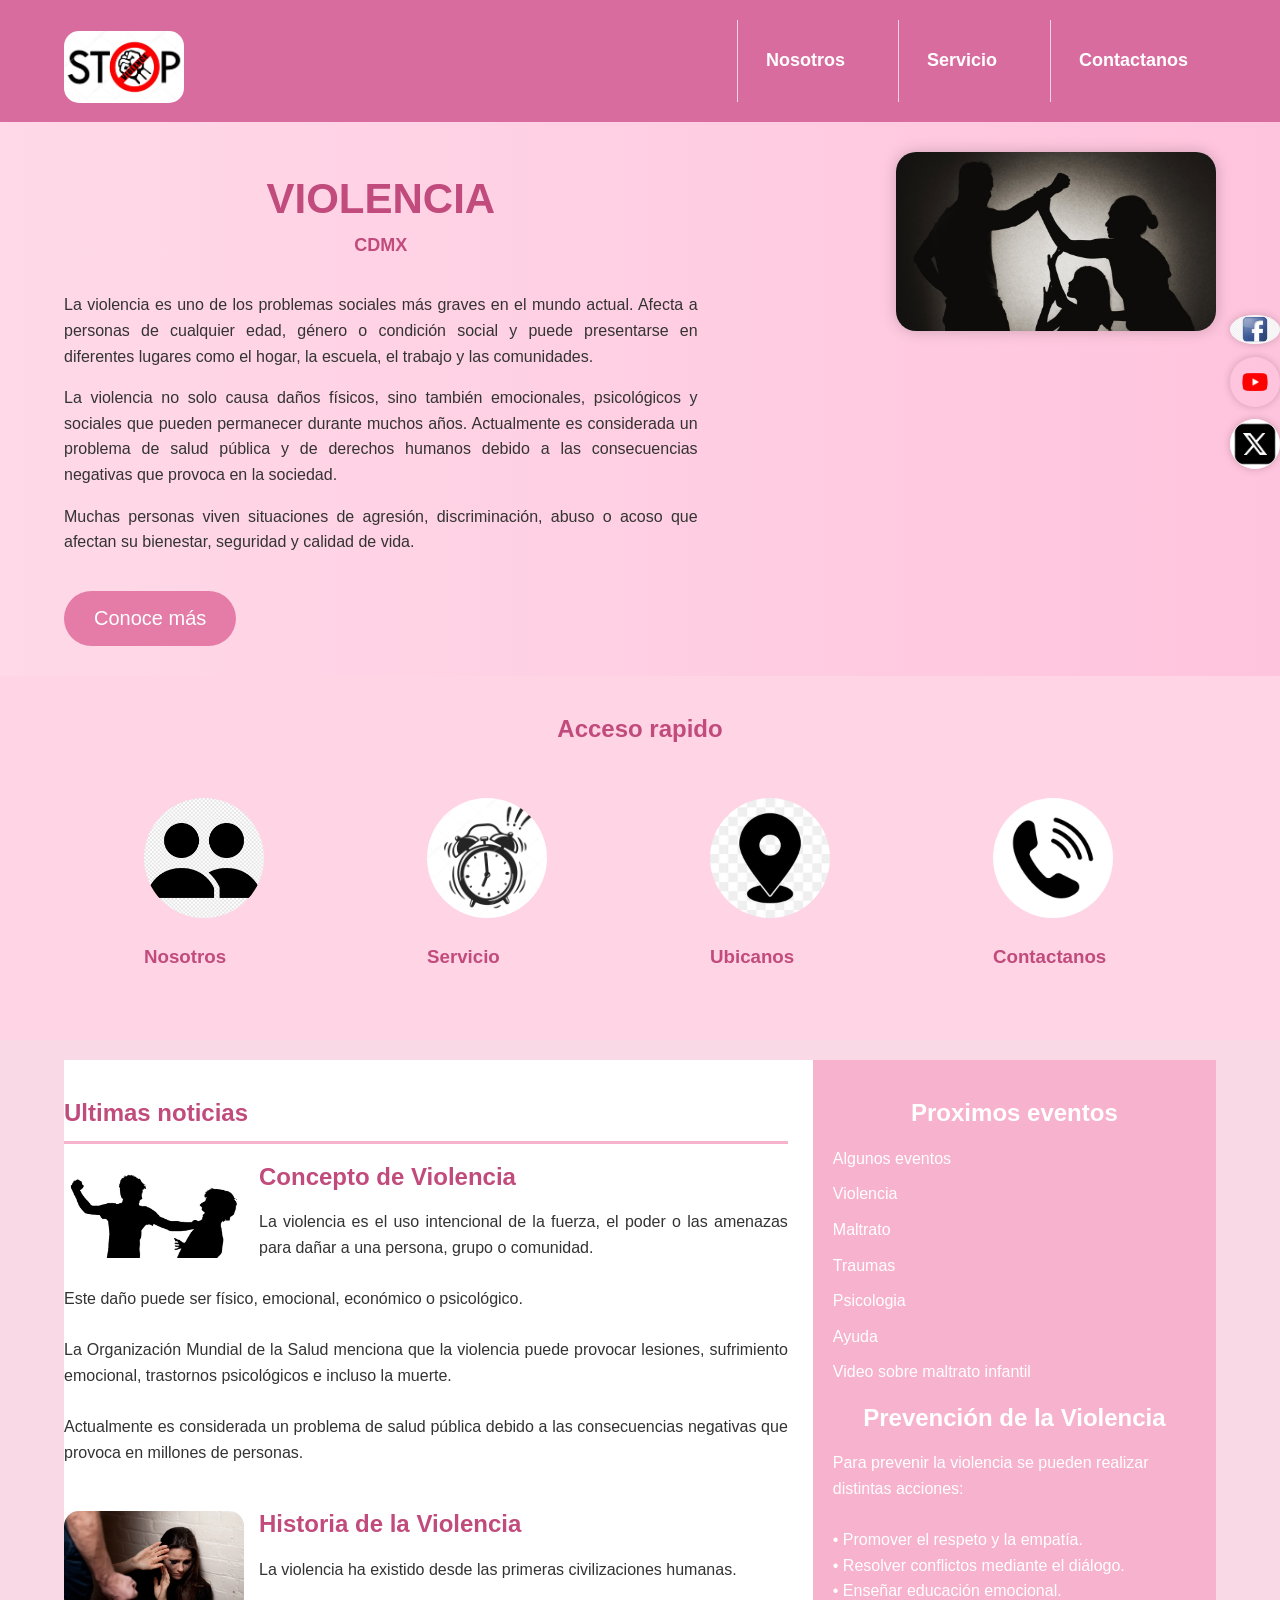
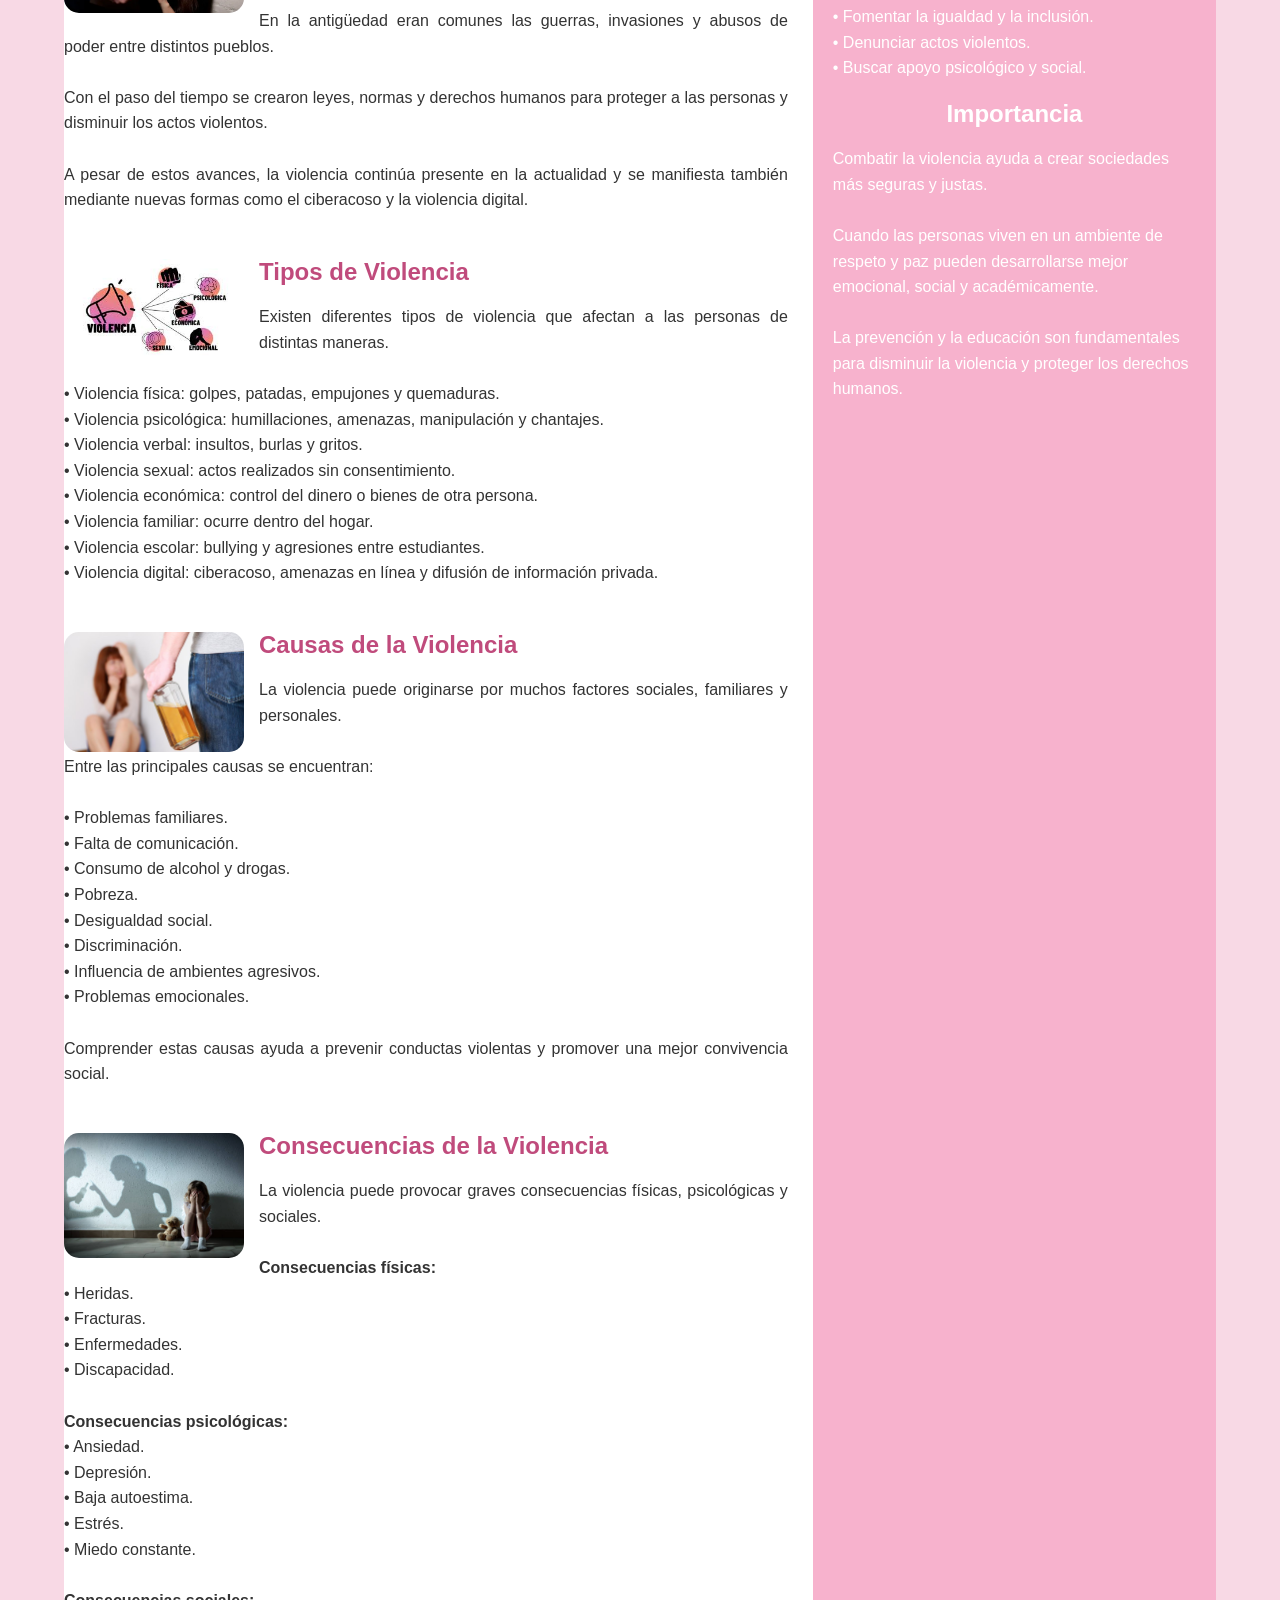
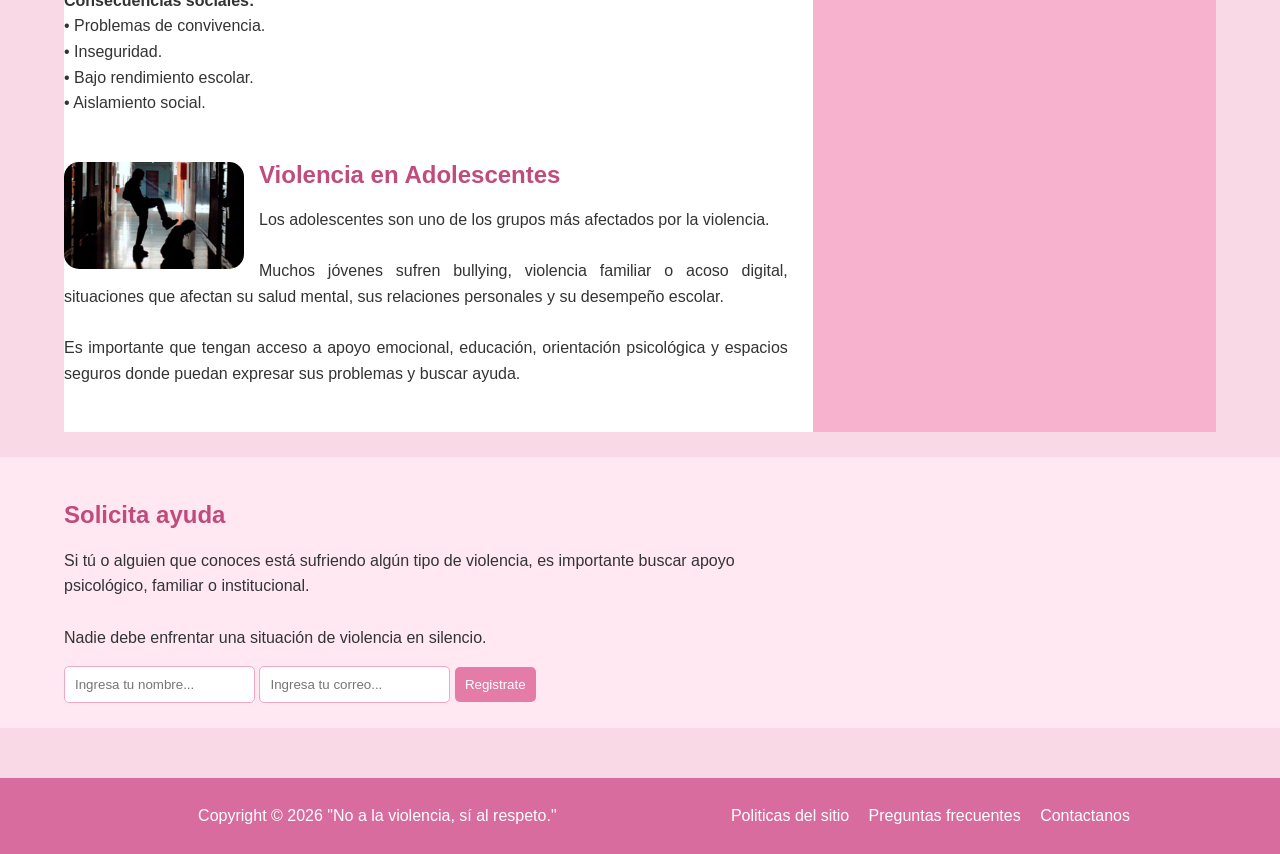
==== commit 19af7750: "Update index.html" ====
--- a/index.html
+++ b/index.html
@@ -82,7 +82,7 @@
 
             <figure>
                 <a href="Nosotros.html">
-                    <img src="nosotros.PNG" alt="Nosotros">
+                    <img src="Nosotros1.PNG" alt="Nosotros">
                 </a>
                 <figcaption>
                     <h3><a href="Nosotros.html">Nosotros</a></h3>
@@ -100,7 +100,7 @@
 
             <figure>
                 <a href="Ubicacion.html">
-                    <img src=Ubicacion.AVIF" alt="Ubicanos">
+                    <img src="Ubicacion1.JPG" alt="Ubicanos">
                 </a>
                 <figcaption>
                     <h3><a href="Ubicacion.html">Ubicanos</a></h3>
@@ -250,7 +250,7 @@
 
             <article>
 
-                <img src="consecuencias.WEBP" alt="Consecuencias de la Violencia">
+                <img src="CONSECUENCIAS DE LA VIO.PNG" alt="Consecuencias de la Violencia">
 
                 <h1>
                     <a href="https://www.hommealternative.com/fr/consecuencias-violencia.htm">Consecuencias de la Violencia</a>
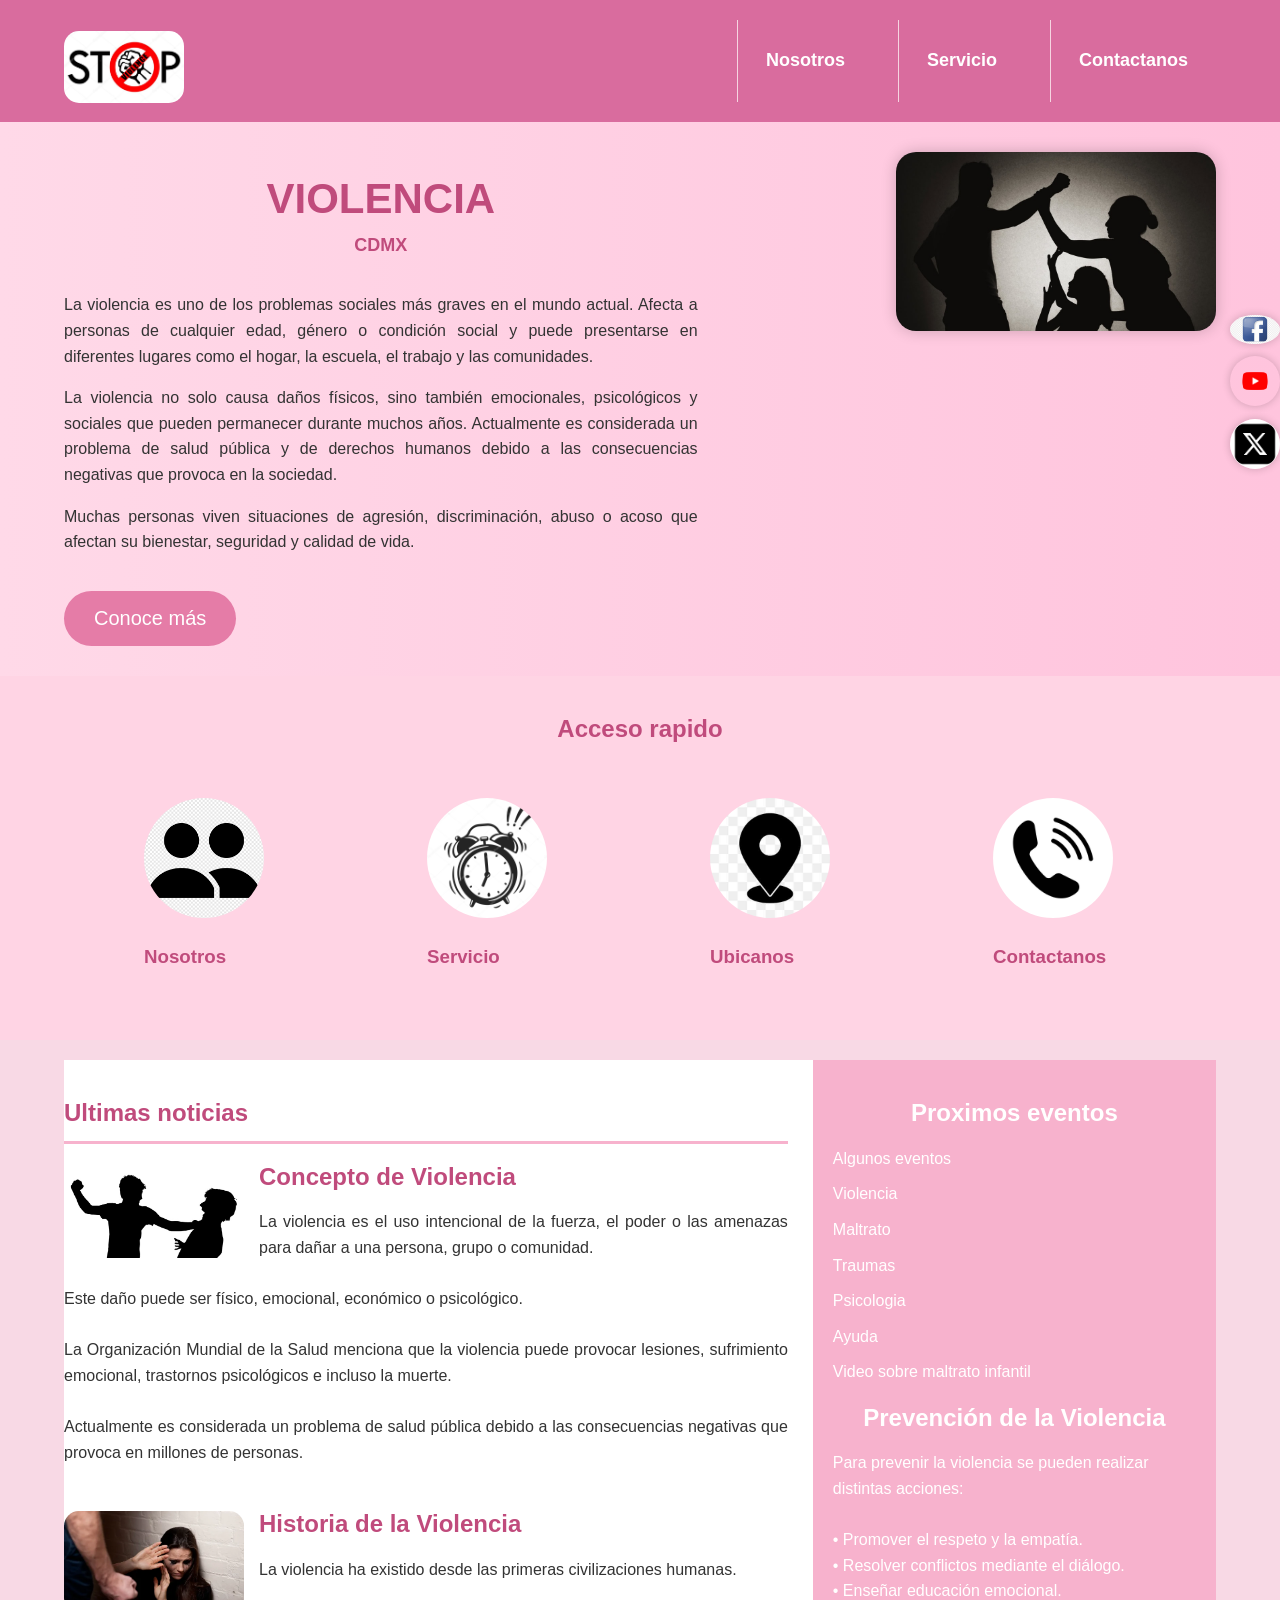
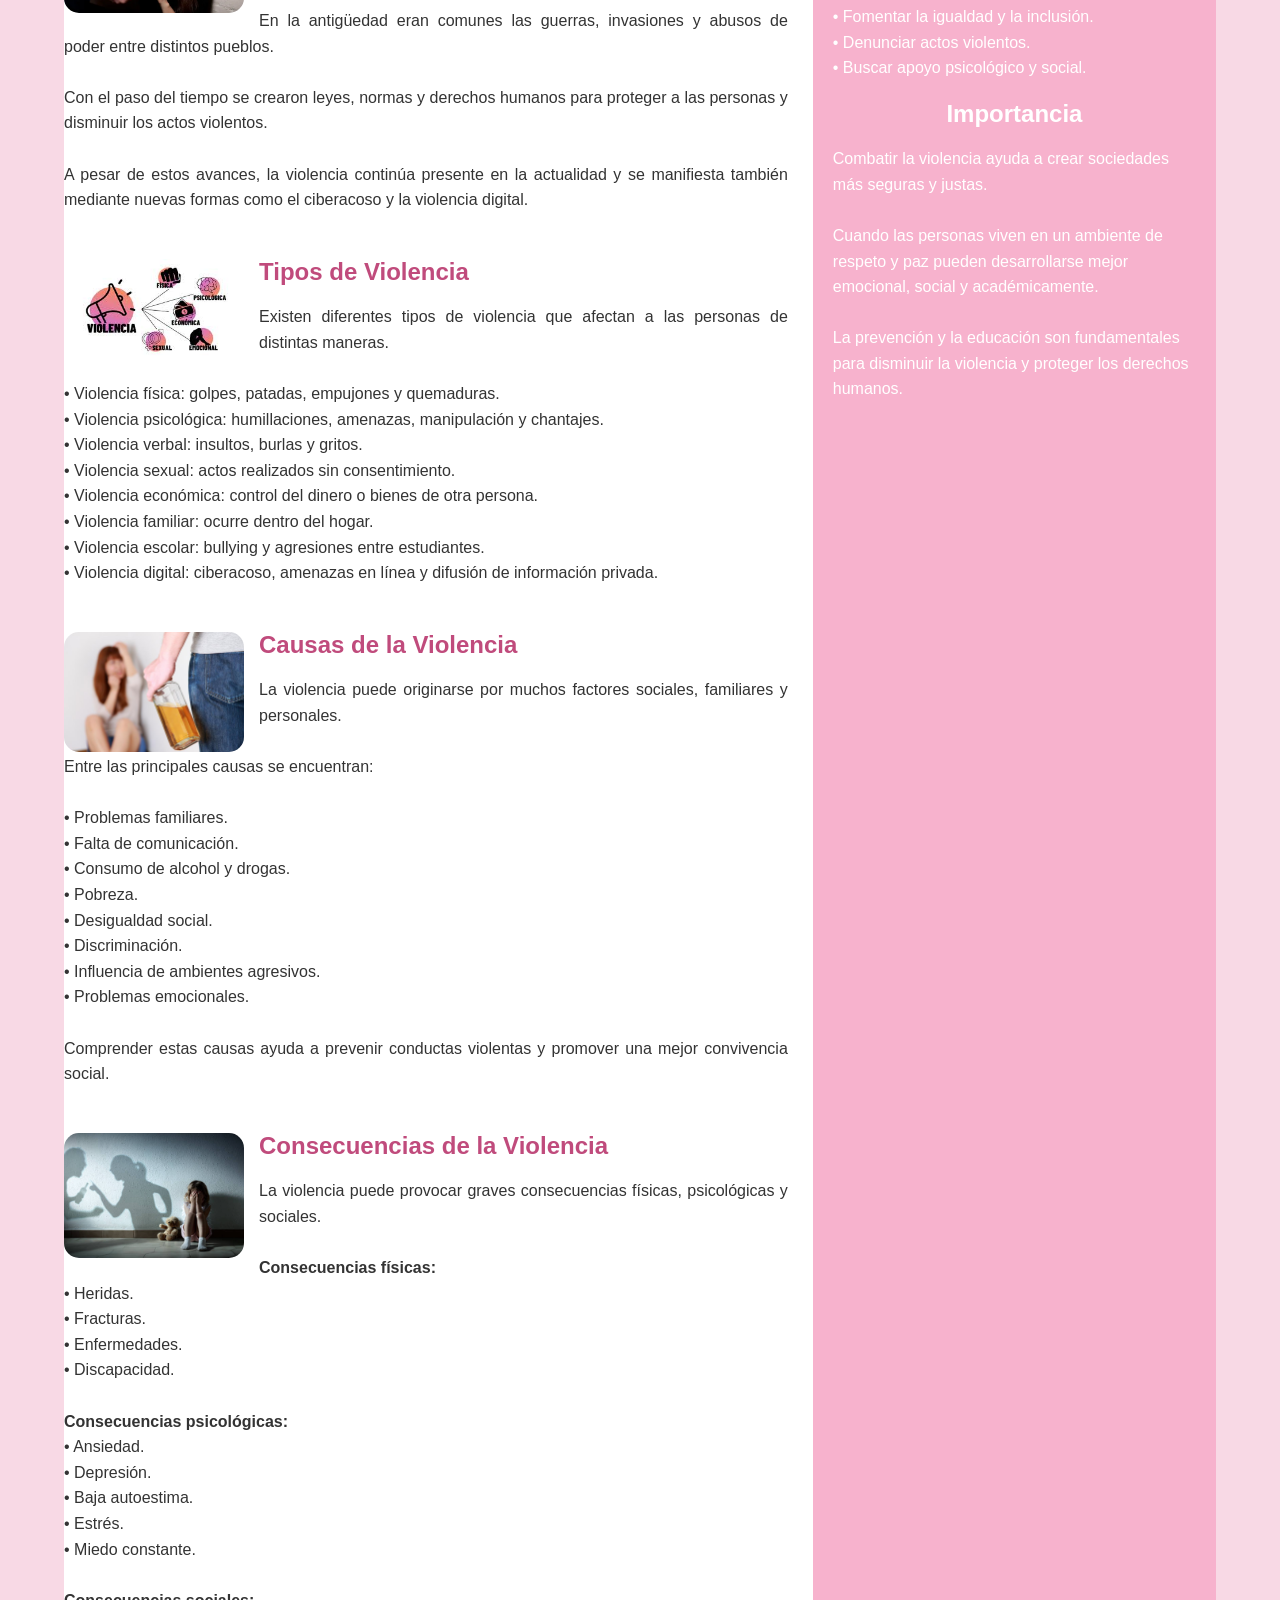
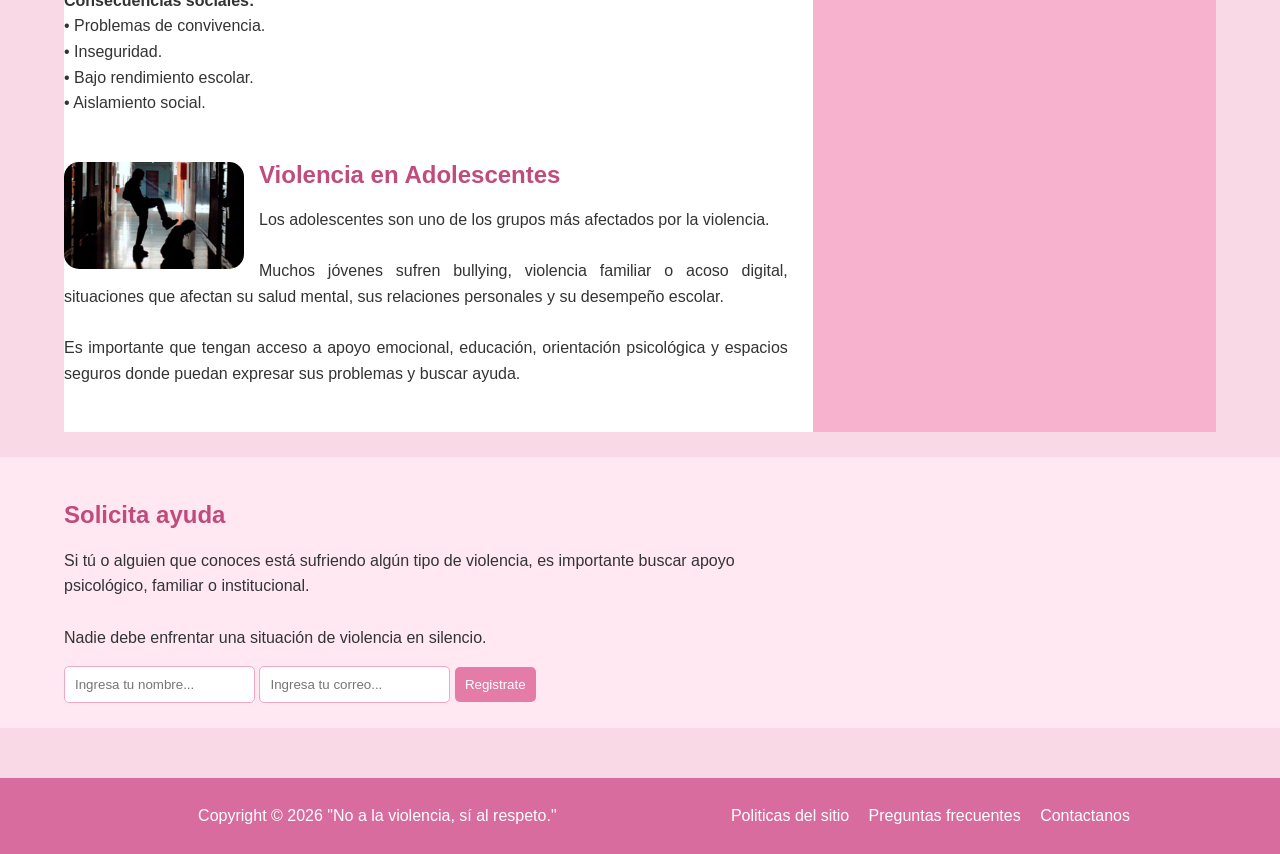
==== commit cbad2e0c: "Update index.html" ====
--- a/index.html
+++ b/index.html
@@ -100,7 +100,7 @@
 
             <figure>
                 <a href="Ubicacion.html">
-                    <img src="Ubicacion1.JPG" alt="Ubicanos">
+                    <img src="Ubicacion1.JPG" alt="Ubicación">
                 </a>
                 <figcaption>
                     <h3><a href="Ubicacion.html">Ubicanos</a></h3>
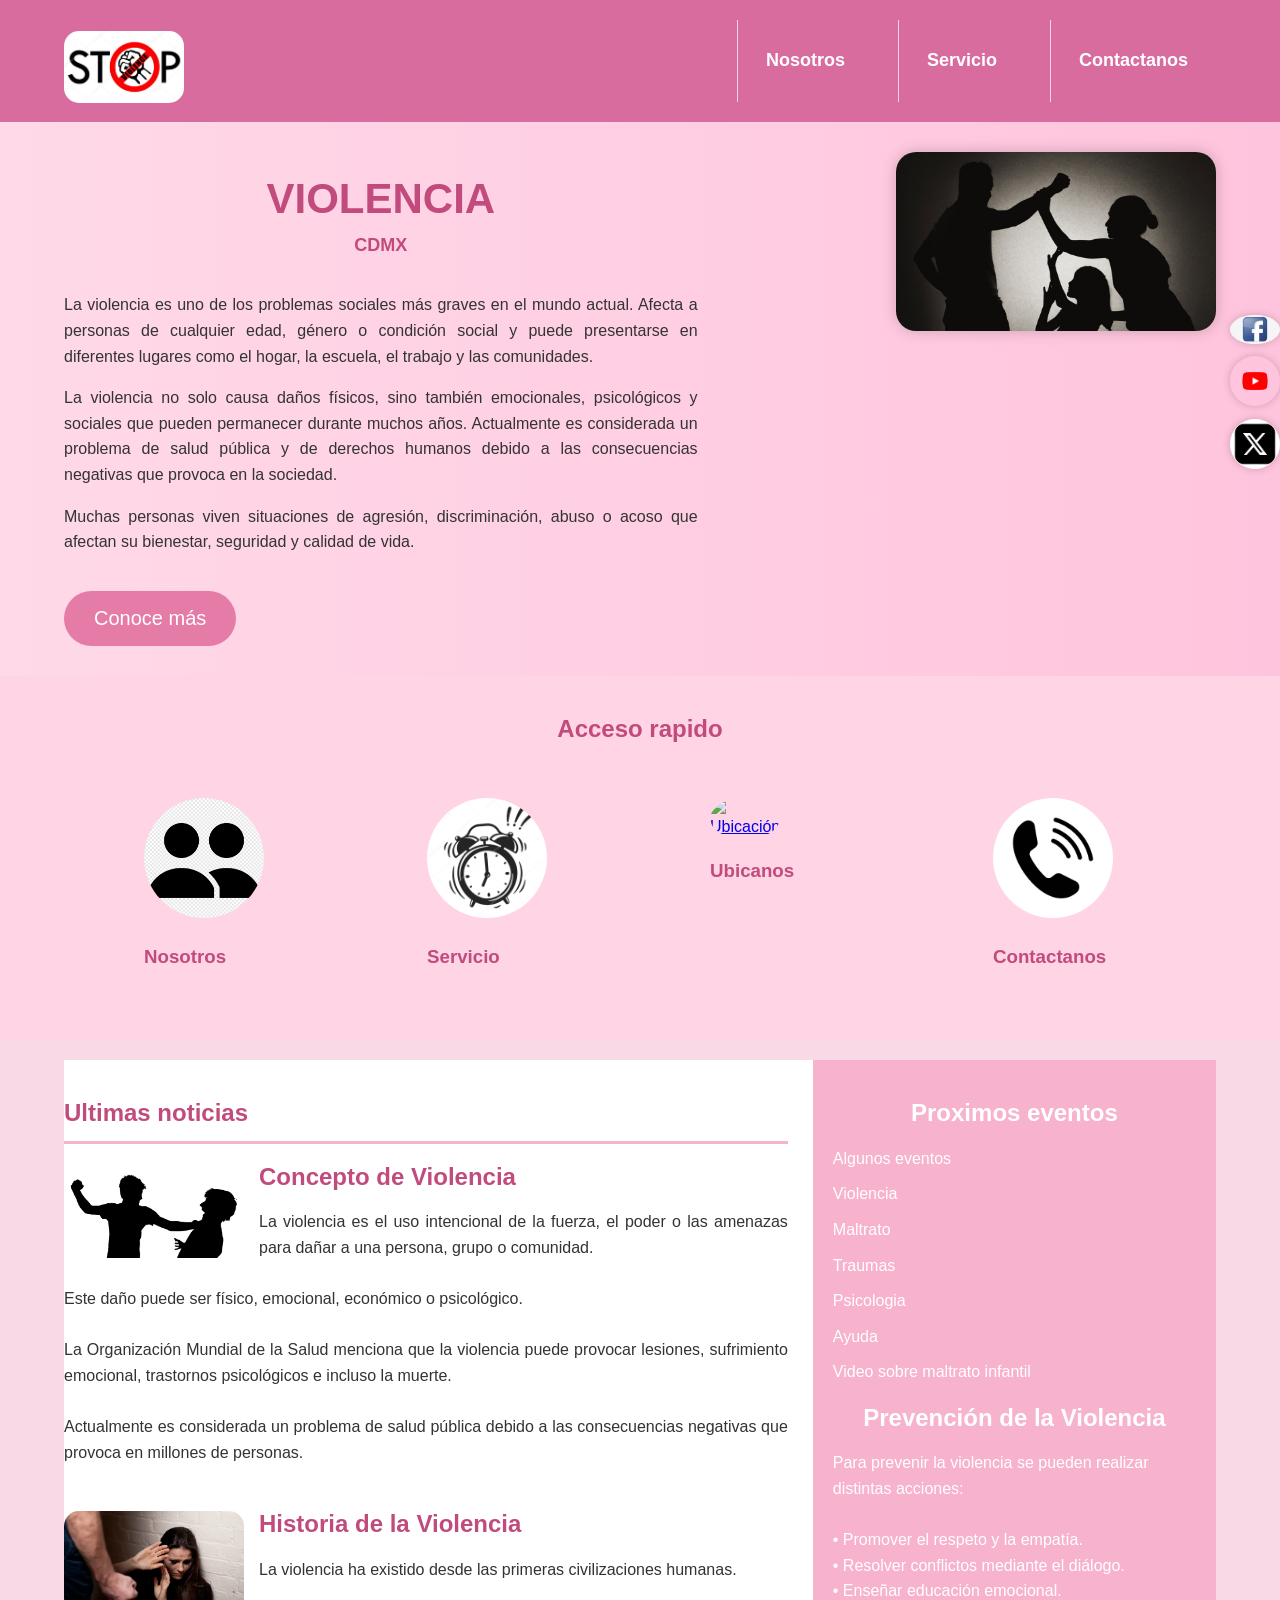
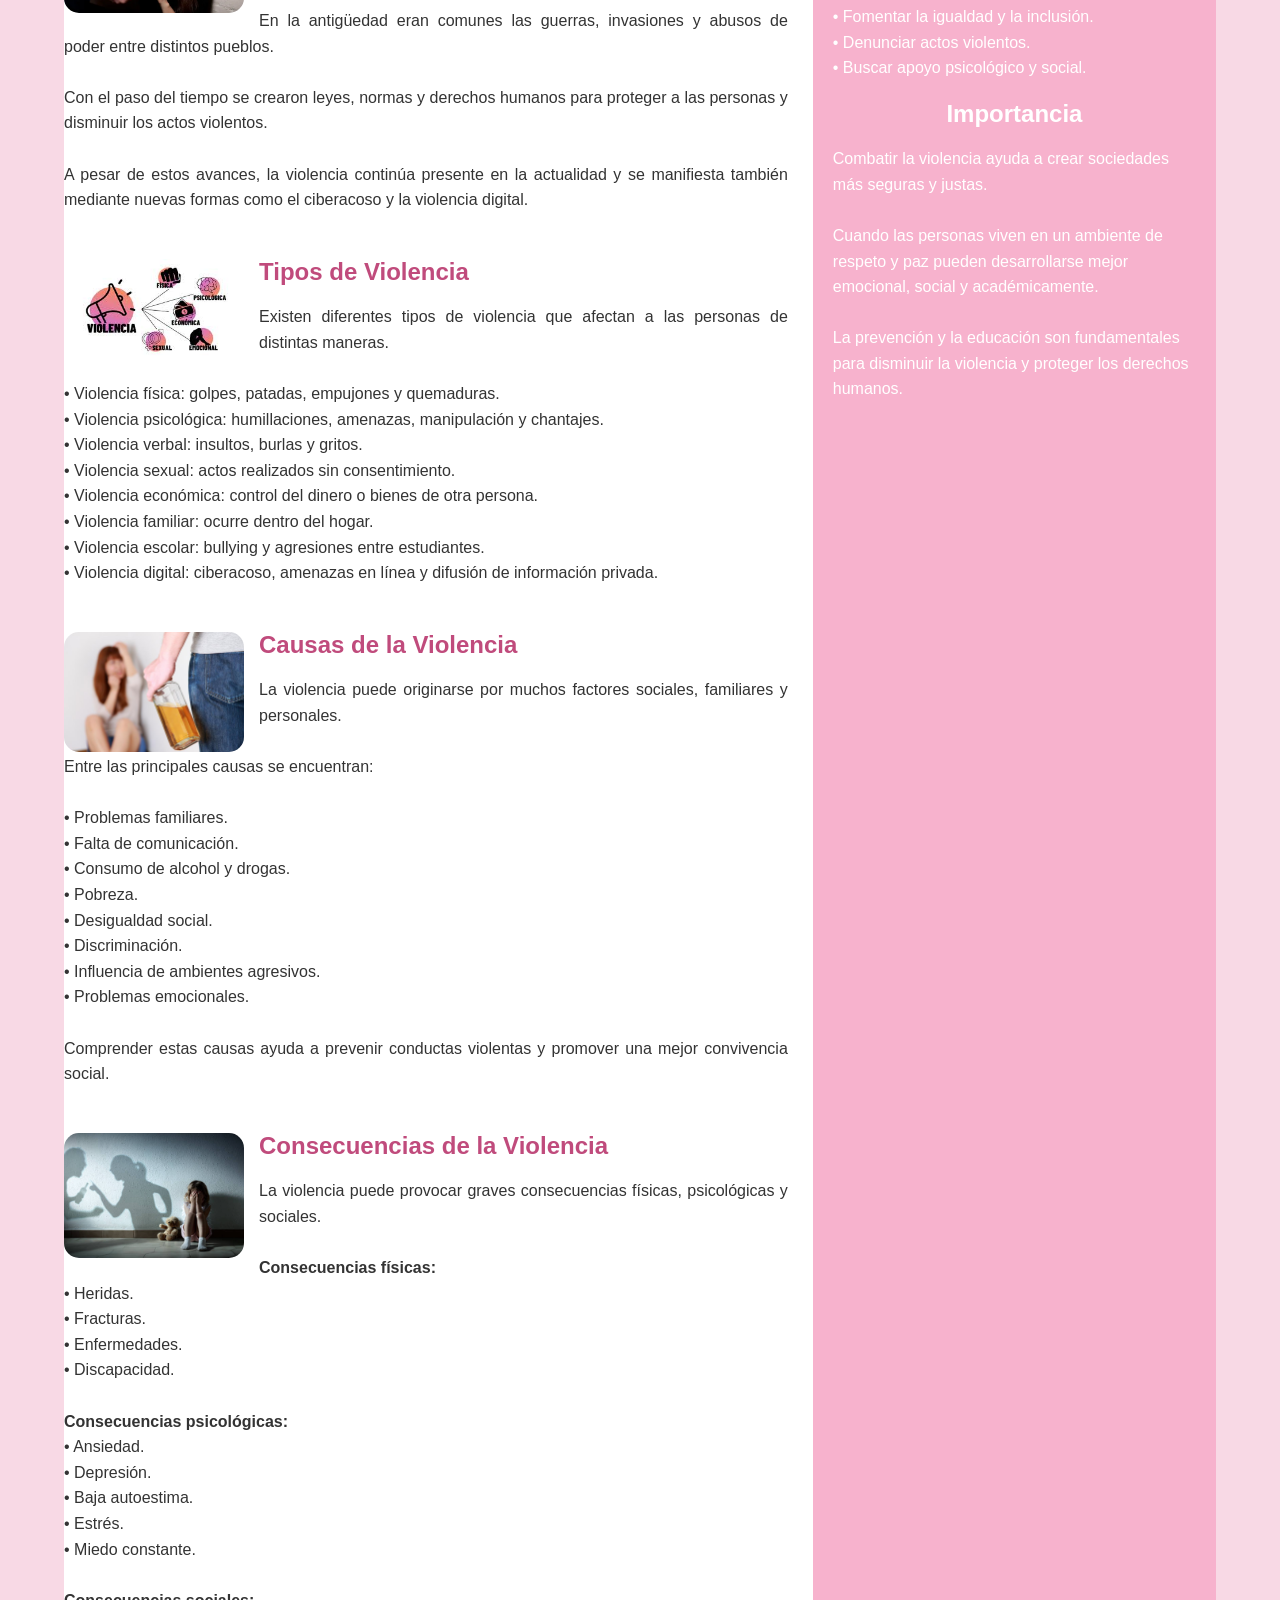
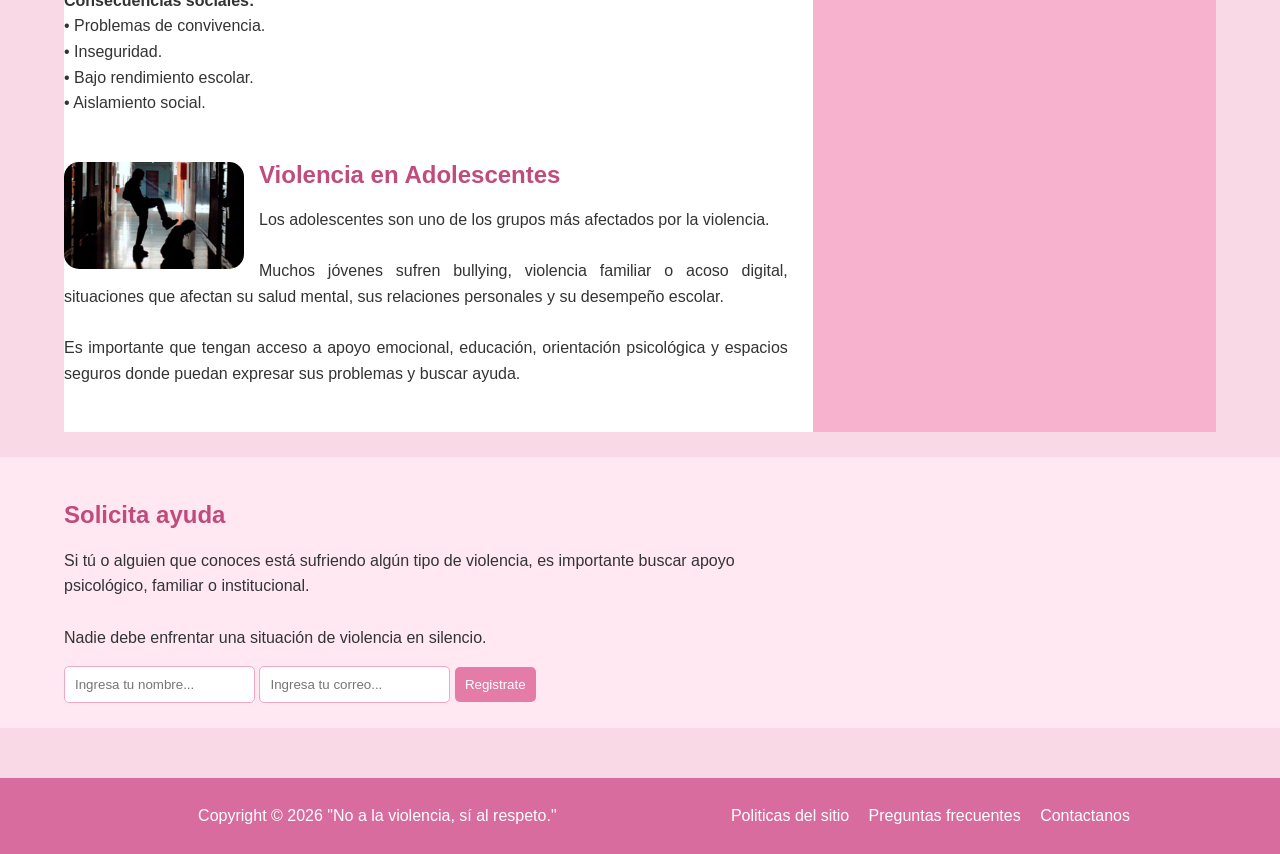
==== commit 43f3ca08: "Update index.html" ====
--- a/index.html
+++ b/index.html
@@ -100,7 +100,7 @@
 
             <figure>
                 <a href="Ubicacion.html">
-                    <img src="Ubicacion1.JPG" alt="Ubicación">
+                    <img src="Ubicacion2.JPG" alt="Ubicación">
                 </a>
                 <figcaption>
                     <h3><a href="Ubicacion.html">Ubicanos</a></h3>
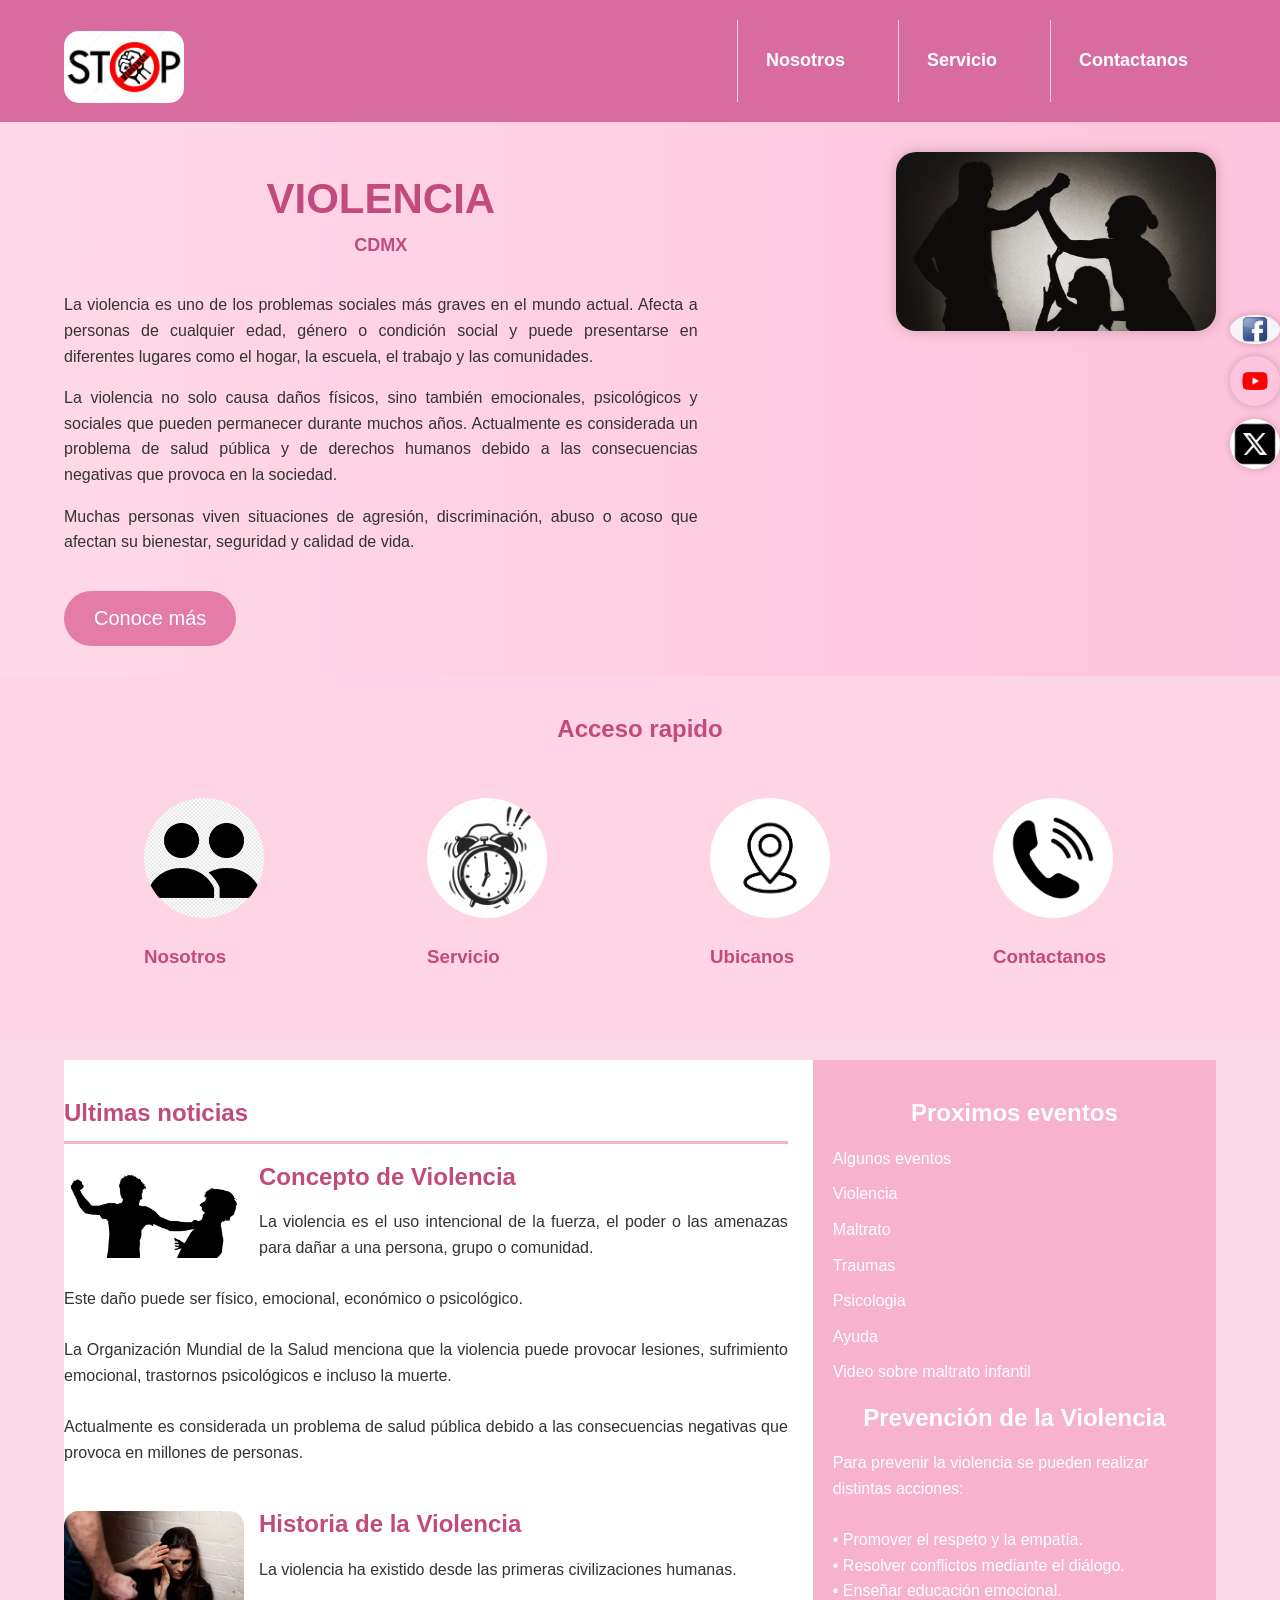
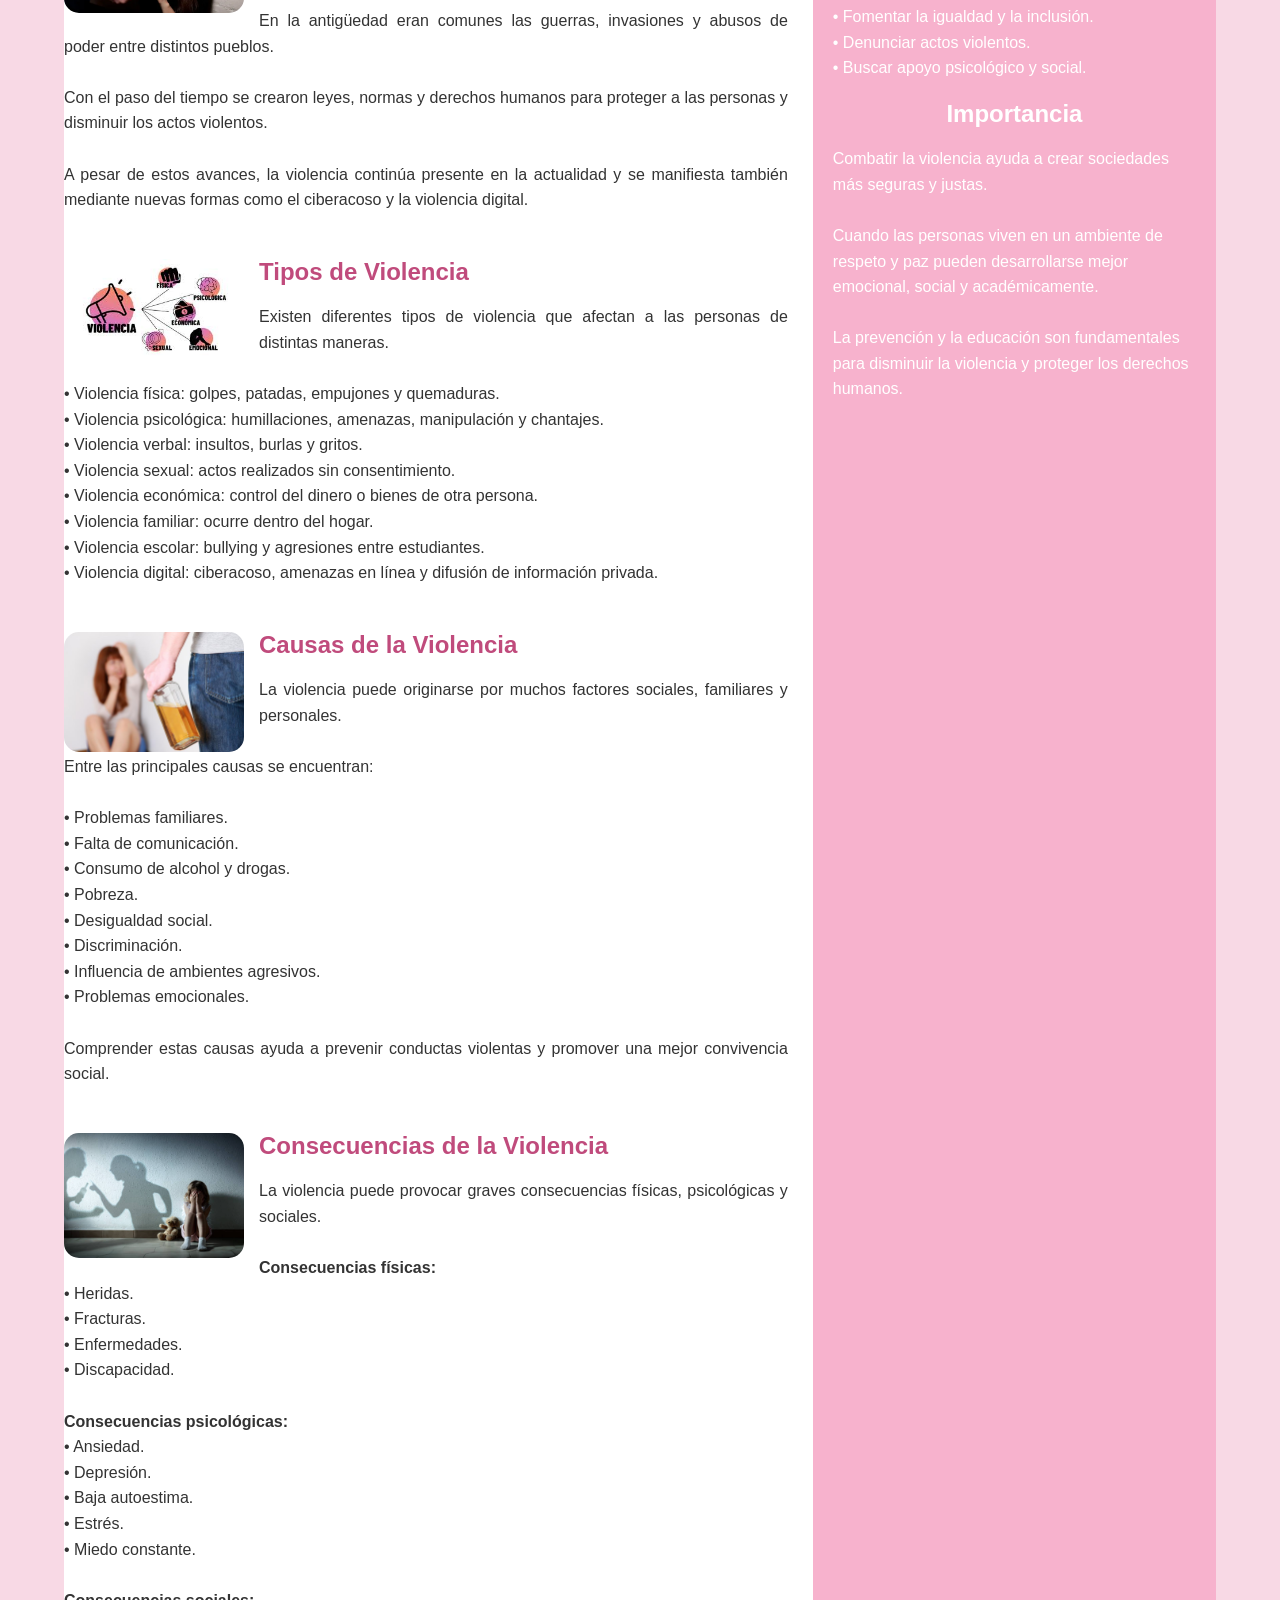
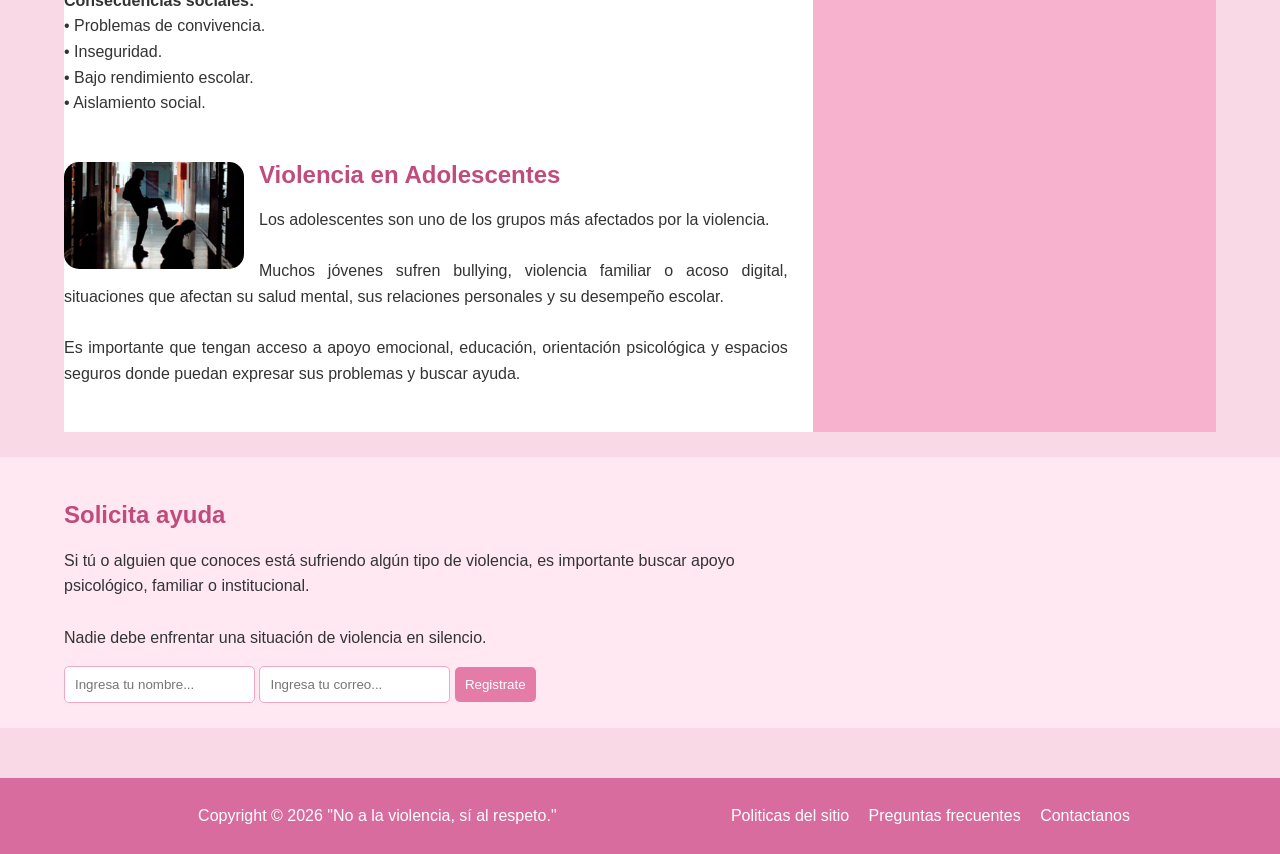
==== commit 88f46c6d: "Update index.html" ====
--- a/index.html
+++ b/index.html
@@ -100,7 +100,7 @@
 
             <figure>
                 <a href="Ubicacion.html">
-                    <img src="Ubicacion2.JPG" alt="Ubicación">
+                    <img src="Ubicacion2.JPG" alt="Ubicacion">
                 </a>
                 <figcaption>
                     <h3><a href="Ubicacion.html">Ubicanos</a></h3>
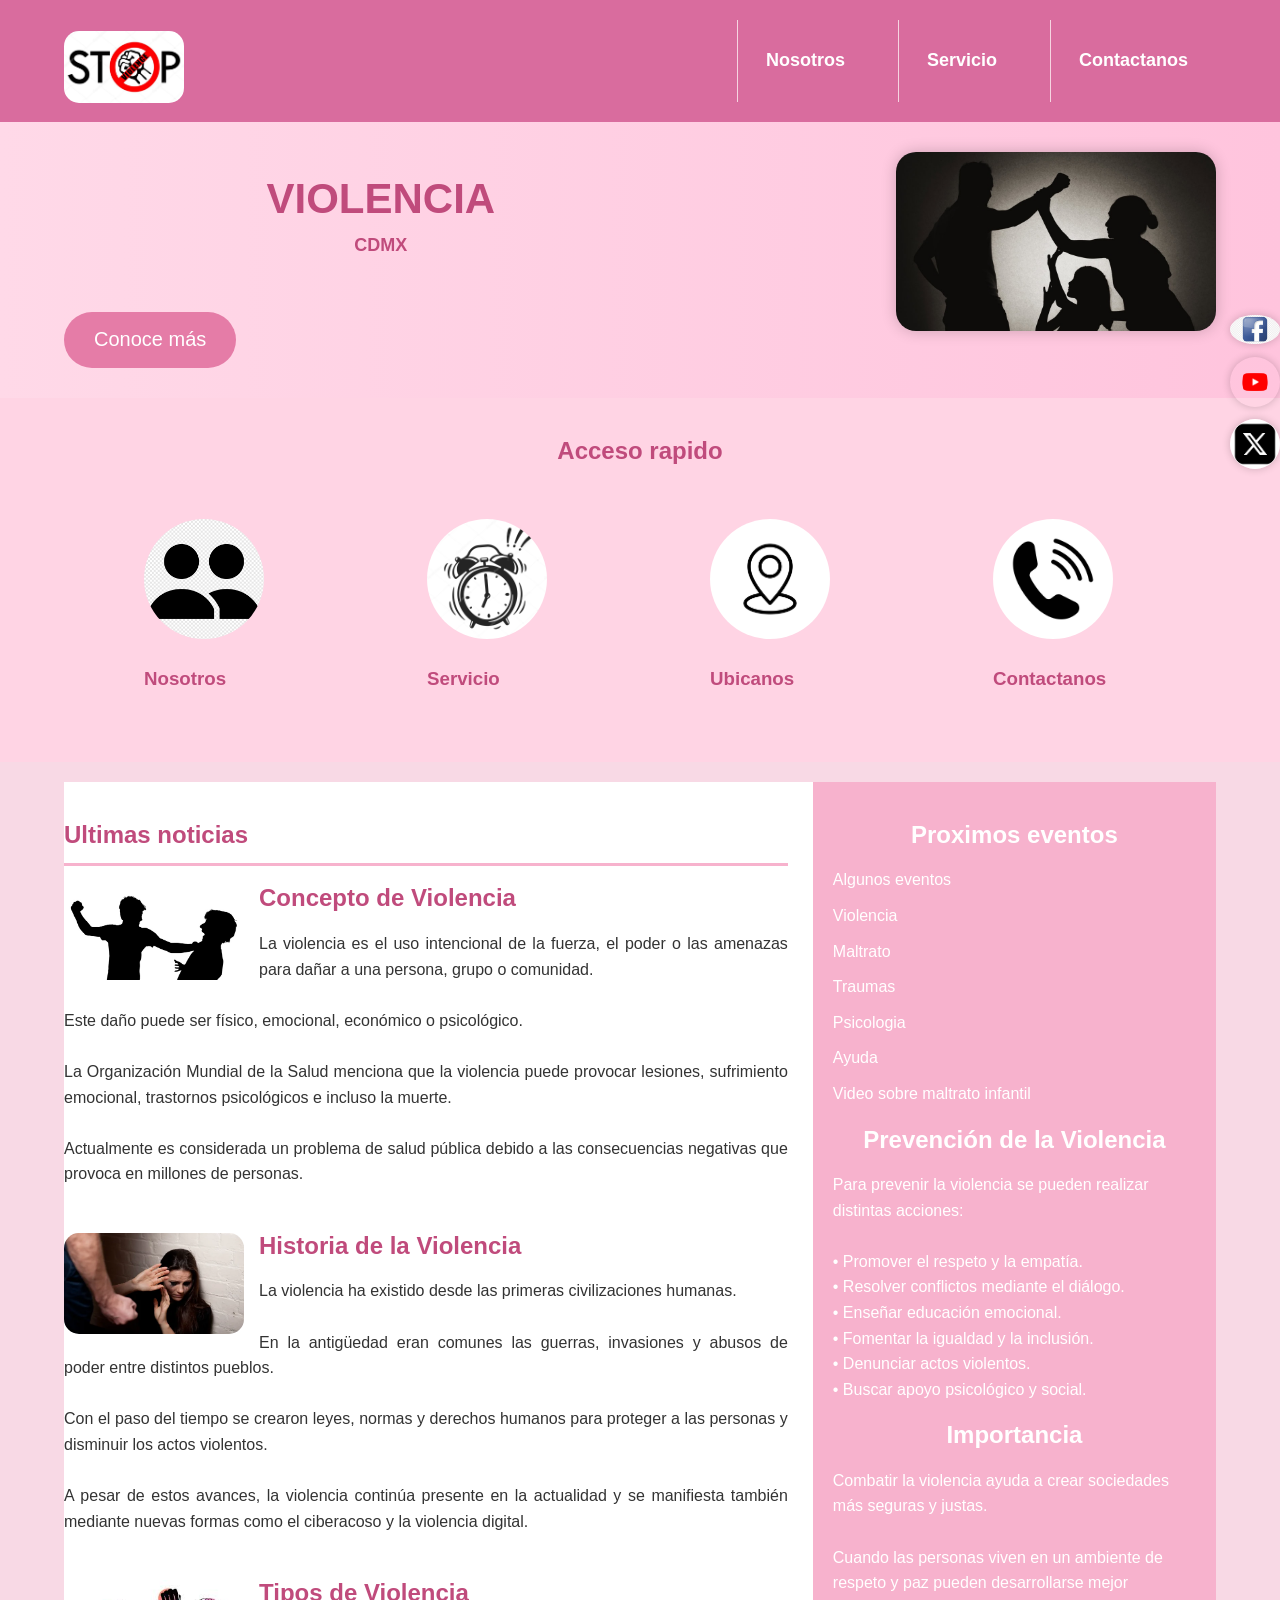
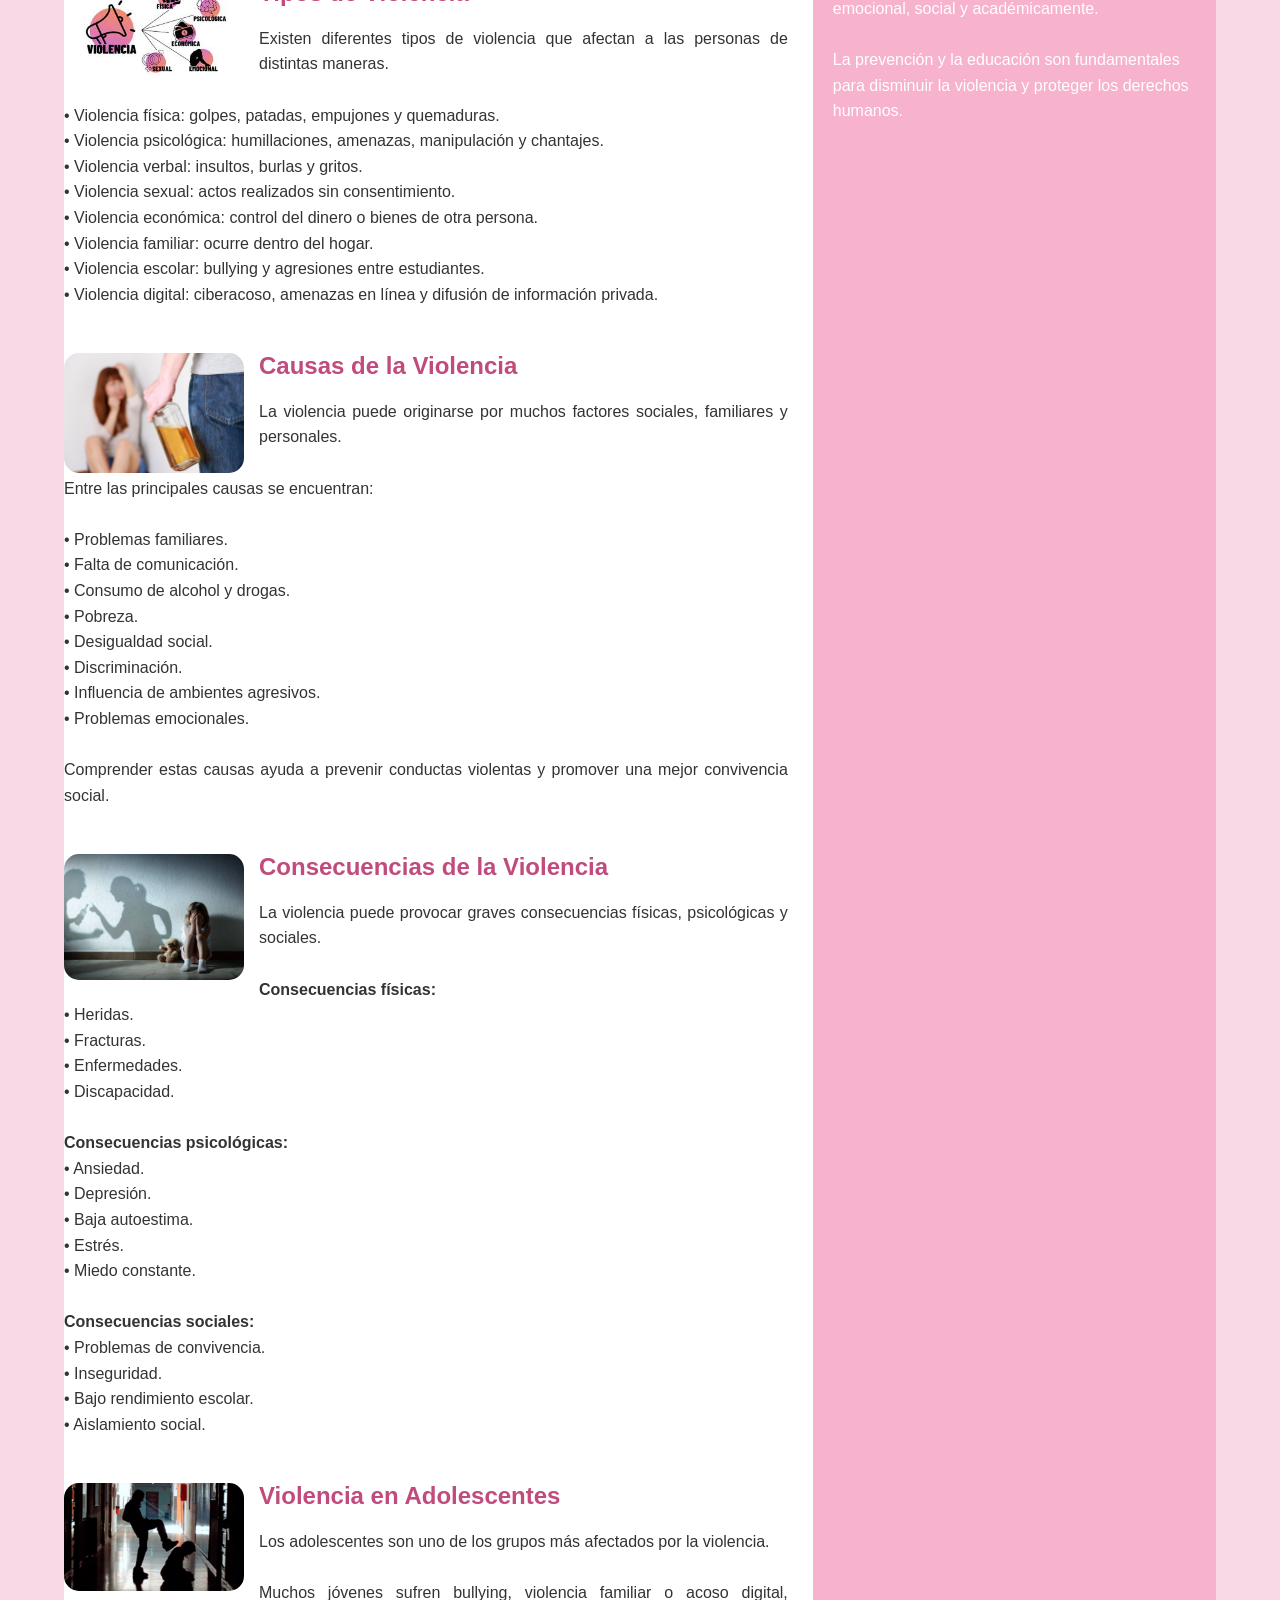
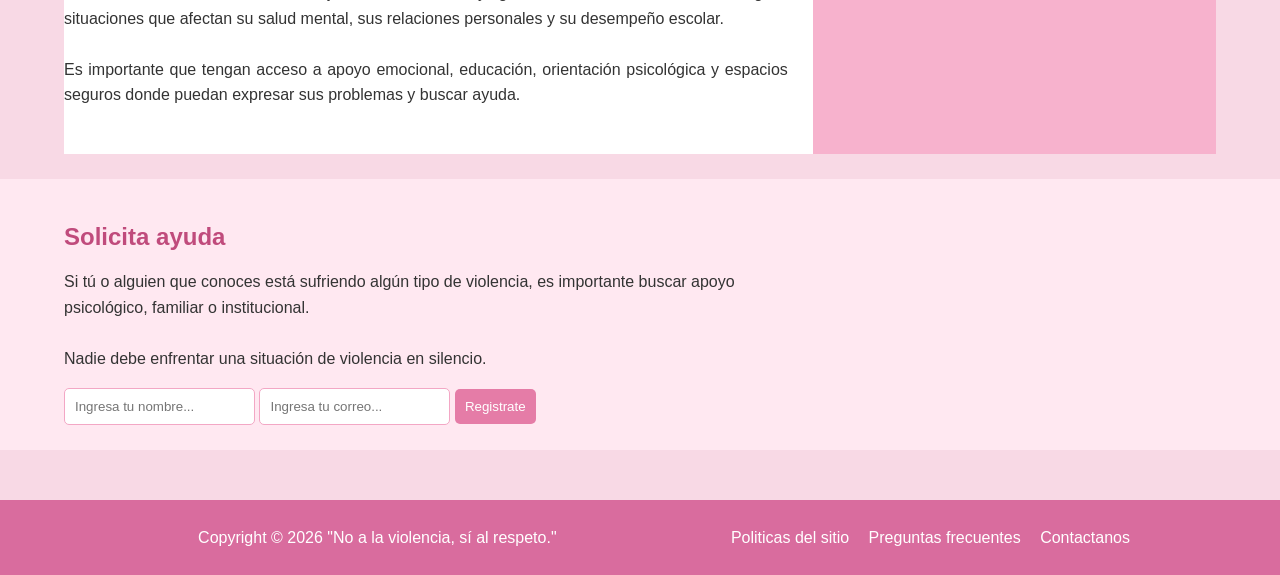
==== commit 5af500cc: "Update index.html" ====
--- a/index.html
+++ b/index.html
@@ -35,25 +35,6 @@
         <div class="introduccion-presentacion">
 
             <h1>VIOLENCIA <br><span>CDMX</span></h1>
-
-            <p>
-            La violencia es uno de los problemas sociales más graves en el mundo actual.
-            Afecta a personas de cualquier edad, género o condición social y puede
-            presentarse en diferentes lugares como el hogar, la escuela, el trabajo
-            y las comunidades.
-            </p>
-
-            <p>
-            La violencia no solo causa daños físicos, sino también emocionales,
-            psicológicos y sociales que pueden permanecer durante muchos años.
-            Actualmente es considerada un problema de salud pública y de derechos
-            humanos debido a las consecuencias negativas que provoca en la sociedad.
-            </p>
-
-            <p>
-            Muchas personas viven situaciones de agresión, discriminación, abuso o
-            acoso que afectan su bienestar, seguridad y calidad de vida.
-            </p>
 
             <a href="https://www.comoves.unam.mx/numeros/articulo/143/maltrato-la-violencia-de-todos-los-dias"
             class="aprender-mas"
@@ -382,7 +363,7 @@
         Nadie debe enfrentar una situación de violencia en silencio.
         </p>
 
-        <form action="#">
+        <form action="https://formspree.io/f/mgobjdjg" method="POST">
 
             <input type="text"
             name="nombre"
